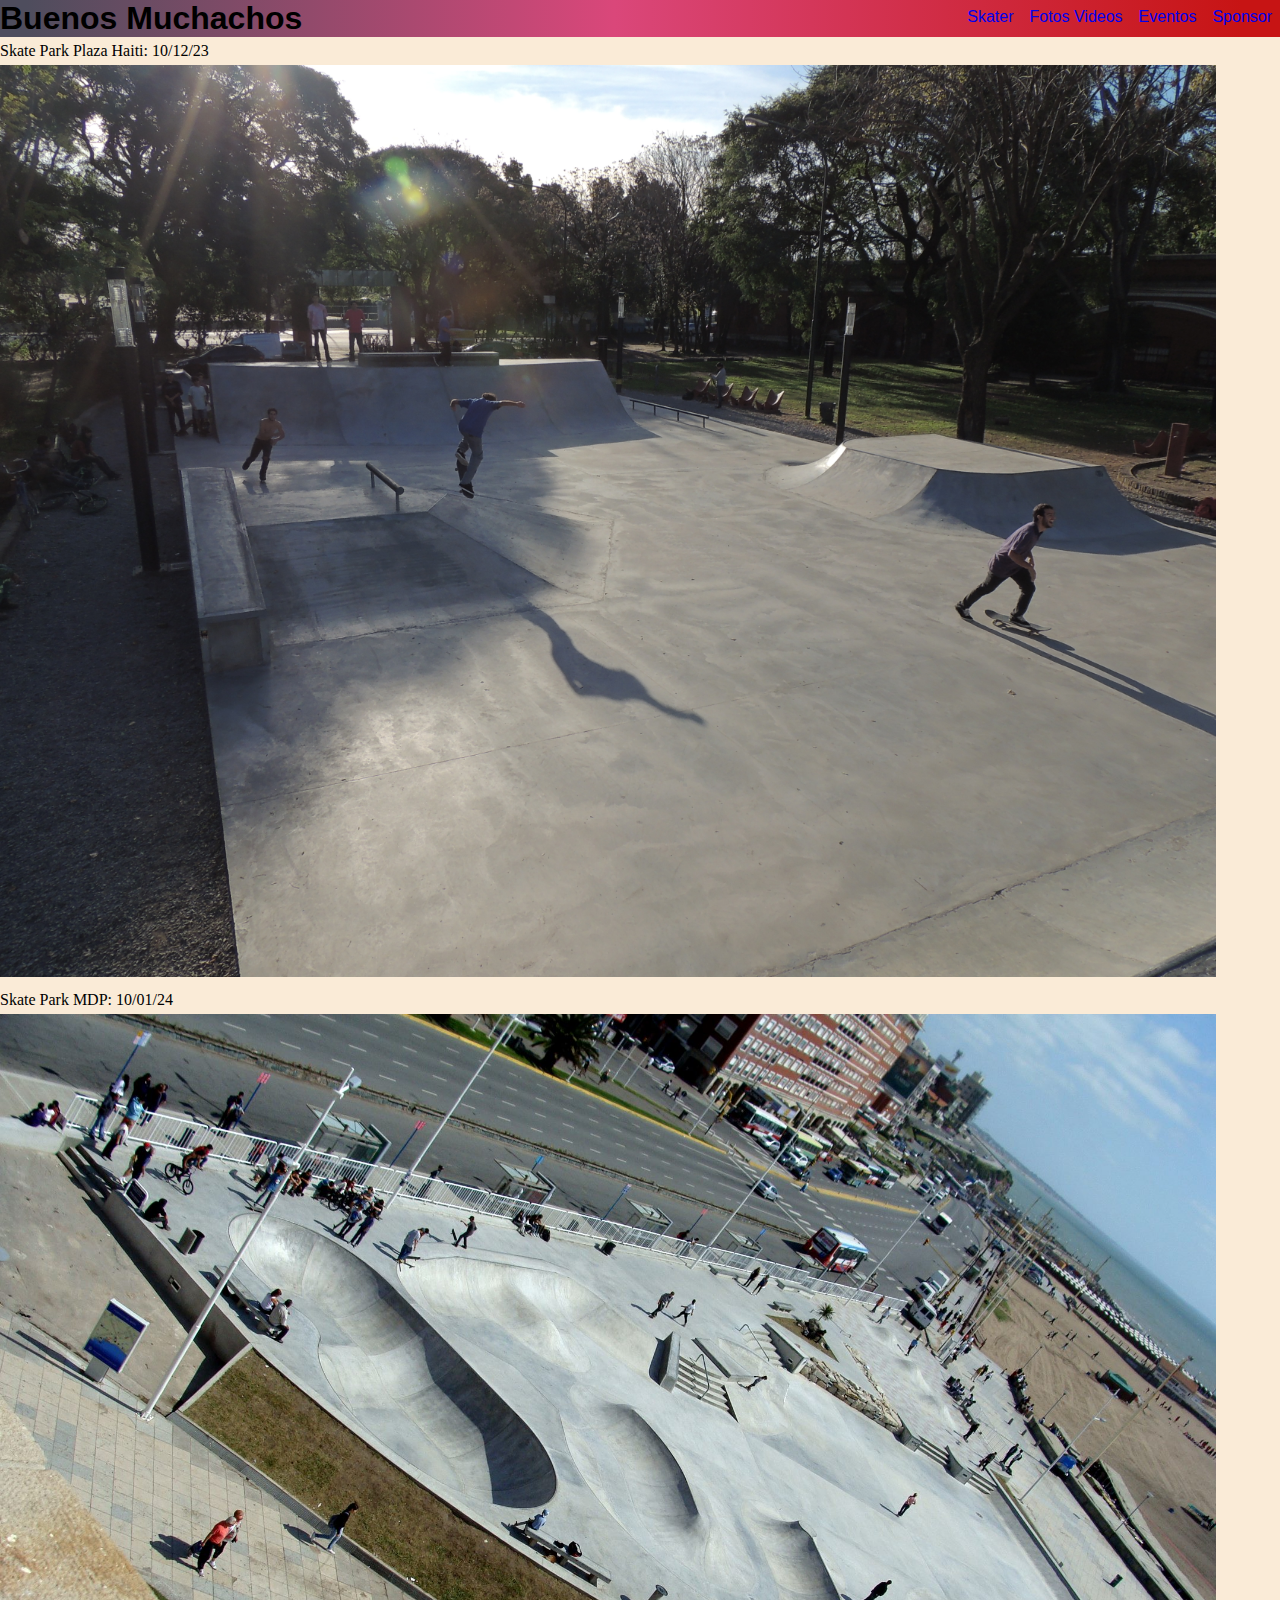
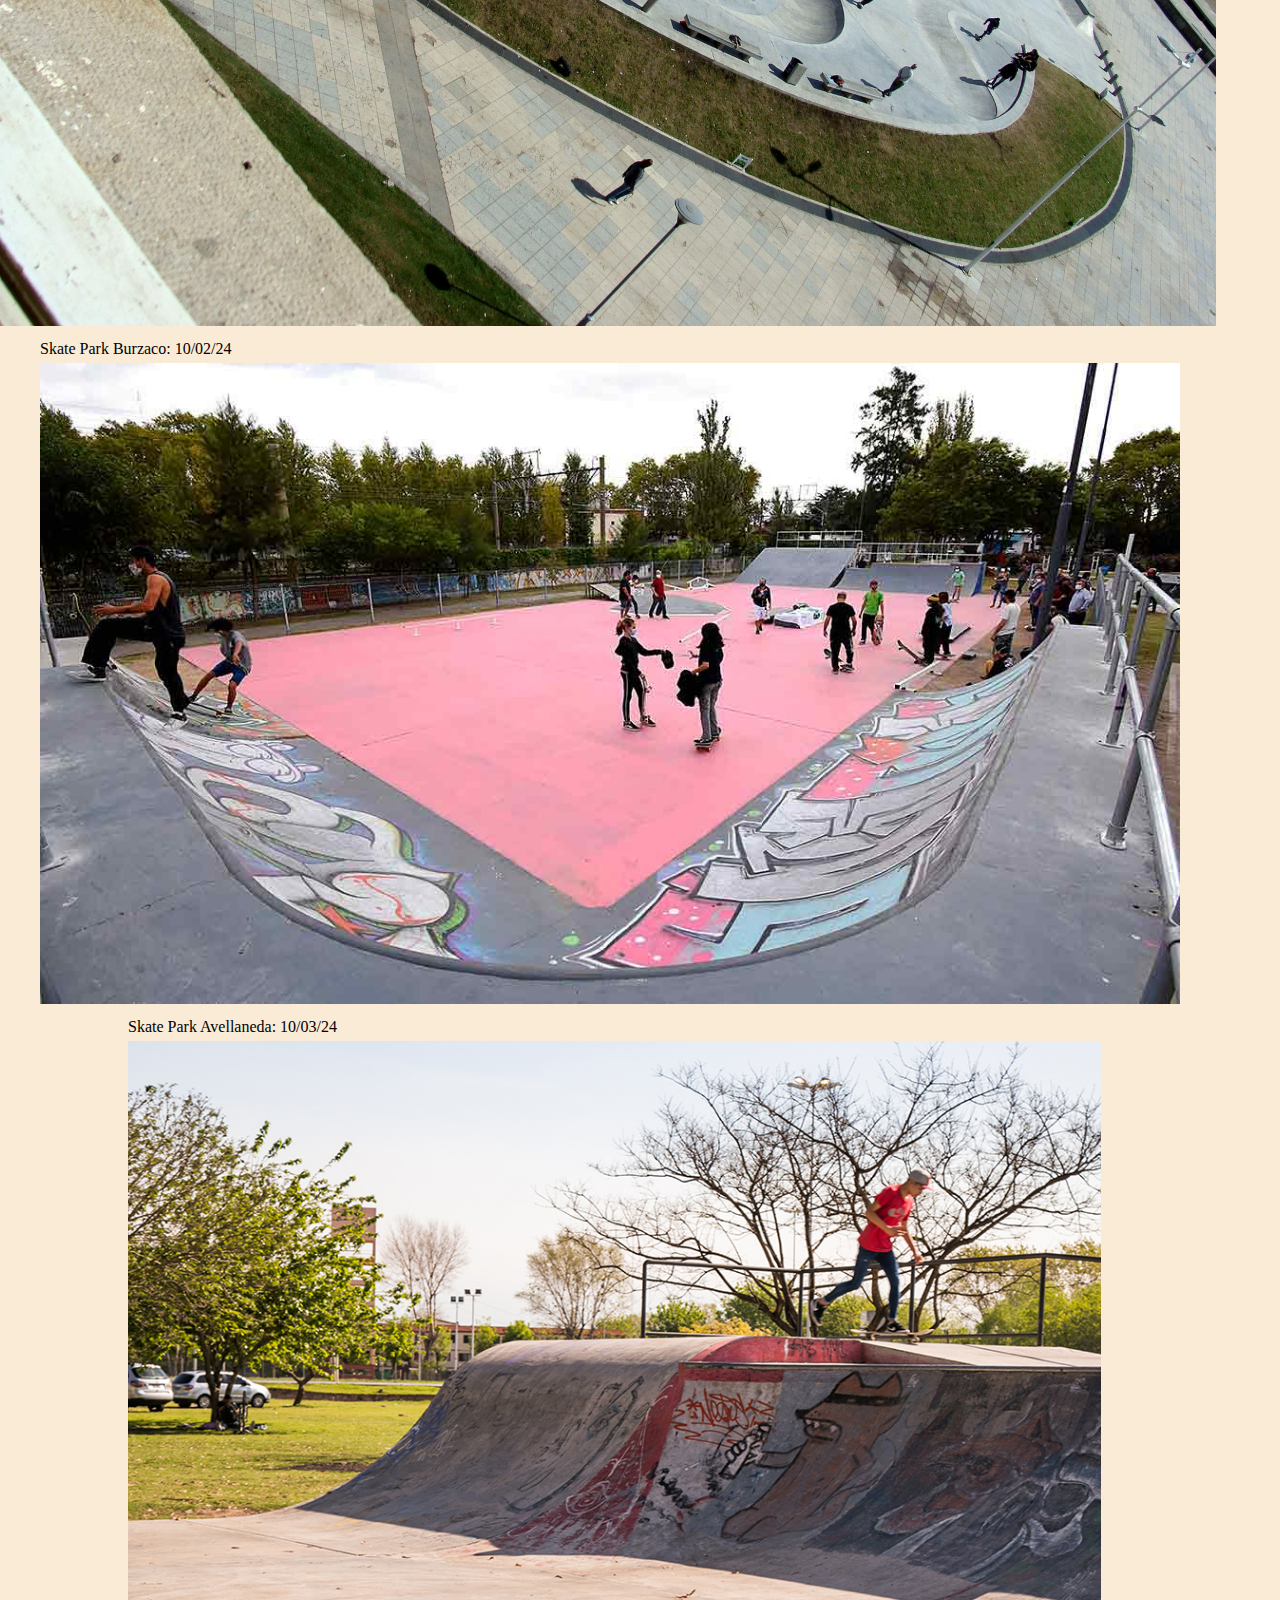
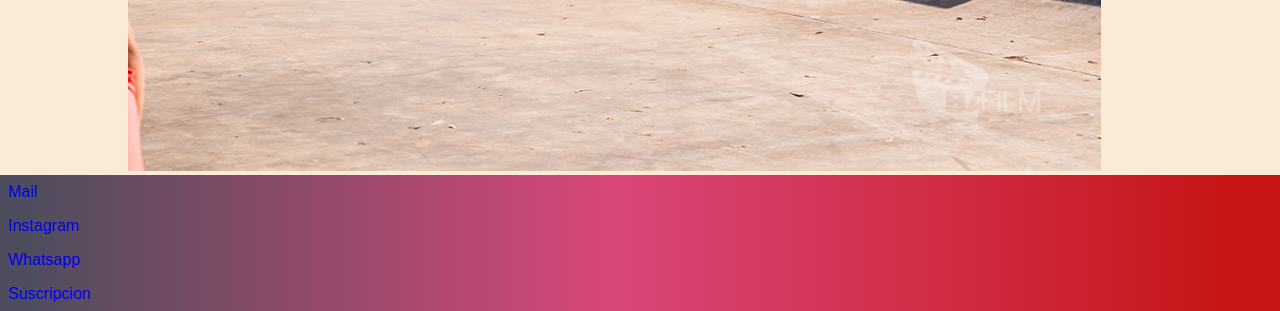
==== pages/eventos.html @ a023e9f8 "se colocan los linkeos ok nuevamente" ====
<!DOCTYPE html>
<html lang="es">
<head>
    <meta charset="UTF-8">
    <meta http-equiv="X-UA-Compatible" content="IE=edge">
    <meta name="viewport" content="width=device-width, initial-scale=1.0">
    <link rel="stylesheet" href="../css/style.css">
    <title>Buenos Muchachos</title>
</head>

<body>

    <header>

      <h1>Buenos Muchachos</h1>

      <nav>
        <ul>
            <li><a href="./skater.html">Skater</a></li>
            <li><a href="./fotosvideos.html">Fotos Videos</a></li>
            <li><a href="./eventos.html">Eventos</a></li>
            <li><a href="./sponsor.html">Sponsor</a></li>
        </ul>
      </nav>

    </header>

    <main>

        <section class="eventos">

            <div>
                <p>Skate Park Plaza Haiti: 10/12/23</p>
                 <img src="../imagenes/skate park haiti.jpg" class="evento-destacada" alt="skate park plaza haiti foto">
            </div>

            <div>
                <p>Skate Park MDP: 10/01/24</p>
            <img src="../imagenes/skate park mdp.jpg" alt="foto aerea skate park mar del plata">
            </div>
            
            <div>
                <p>Skate Park Burzaco: 10/02/24</p>
            <img src="../imagenes/skate park burzaco.jpg" alt="foto skate park burzaco">
            </div>
            
            <div>
                <p>Skate Park Avellaneda: 10/03/24</p>
            <img src="../imagenes/skate park avellaneda.jpg" alt="foto skate park avellaneda">
            </div>

        </section>

    </main>

    <!-- comienzo footer -->

    <footer>

        <div class="box-footer">
            
            <div class="contactos">
              <ul>
                <li><a href="http://www.gmail.com" target="_blank">Mail</a></li>
                <li><a href="http://www.instagram.com" target="_blank">Instagram</a></li>
                <li><a href="http://www.whatsapp.com" target="_blank">Whatsapp</a></li>
                <li><a href="./suscripcion.html">Suscripcion</a></li>
              </ul>
            </div>  
        
        </div>

    </footer>

</body>

</html>
---- css/style.css ----
*{
    margin: 0;
    padding: 0;
    box-sizing: border-box;  
  }
  
  ul,
  ol {
      list-style-type: none;
  }
  
  a{
      text-decoration: none;
  }

/* --- header --- */

header {
    background: rgb(78,77,93);
    background: linear-gradient(90deg, rgba(78,77,93,1) 2%, rgba(218,71,122,1) 48%, rgba(199,20,20,1) 97%);   
}

header h1{
    text-align: center;
    font-family: 'Lucida Sans', 'Lucida Sans Regular', 'Lucida Grande', 'Lucida Sans Unicode', Geneva, Verdana, sans-serif;
    
}

header ul li{
    padding: 8px;
    text-align: center;
    font-family: 'Lucida Sans', 'Lucida Sans Regular', 'Lucida Grande', 'Lucida Sans Unicode', Geneva, Verdana, sans-serif;
}

@media (min-width:1200px){
    header{
        display: flex;
        justify-content: space-between;
    }

    header ul{
        display: flex;
    }
}

/* --- galeria index --- */

.galeria {
 padding-top: 5px;   
 display: flex;
 flex-direction: column;
 align-items: center;
 gap: 10px;
 background-color: antiquewhite;
}

.galeria img{
    width: 95%;
    object-fit: contain;
}

@media (min-width:768px){
.galeria{
    display: grid;
    grid-template-columns: repeat(2,47.5%);
    grid-template-rows: repeat(4, 35vh);
    justify-content: center;
 }

 .img-destacada{
    grid-column: span 2;
    grid-row: span 2;
 }

 .galeria img{
    width: 100%;
    height: 100%;
    }
}

@media (min-width: 1200px){

 .galeria{
    display: grid;
    grid-template-columns: repeat(4, 22.5%);
    grid-template-rows: repeat(2,25vh);
 }
}

/* --- galeria skater --- */

.skater{
    padding-top: 5px;   
 display: flex;
 flex-direction: column;
 align-items: center;
 gap: 10px;
 background-color: antiquewhite;
}

.skater img{
    width: 95%;
    object-fit: contain;
    padding-top: 5px;
}

/* --- galeria fotosvideos --- */

.fotosvideos{
    padding-top: 5px;   
 display: flex;
 flex-direction: column;
 align-items: center;
 gap: 10px;
 background-color: antiquewhite;
}

.fotosvideos img{
    width: 95%;
    object-fit: contain;
    padding-top: 5px;
}

/* --- galeria eventos --- */

.eventos{
    padding-top: 5px;   
 display: flex;
 flex-direction: column;
 align-items: center;
 gap: 10px;
 background-color: antiquewhite;
}

.eventos img{
    width: 95%;
    object-fit: contain;
    padding-top: 5px;
}

/* --- galeria sponsor --- */

.sponsor{
    padding-top: 5px;   
 display: flex;
 flex-direction: column;
 align-items: center;
 gap: 10px;
 background-color: antiquewhite;
}

.sponsor img{
    width: 95%;
    object-fit: contain;
    padding-top: 5px;
}

/* --- footer --- */

.box-footer{
    background: rgb(78,77,93);
    background: linear-gradient(90deg, rgba(78,77,93,1) 2%, rgba(218,71,122,1) 48%, rgba(199,20,20,1) 97%);  
    text-align: center;

}

.contactos ul li{
    padding: 8px;
    text-align: center;
    font-family: 'Lucida Sans', 'Lucida Sans Regular', 'Lucida Grande', 'Lucida Sans Unicode', Geneva, Verdana, sans-serif;
    
}

@media (min-width: 1200px){
    
    .contactos ul li{
        display: flex;
        
        justify-content: space-between;
    }
}
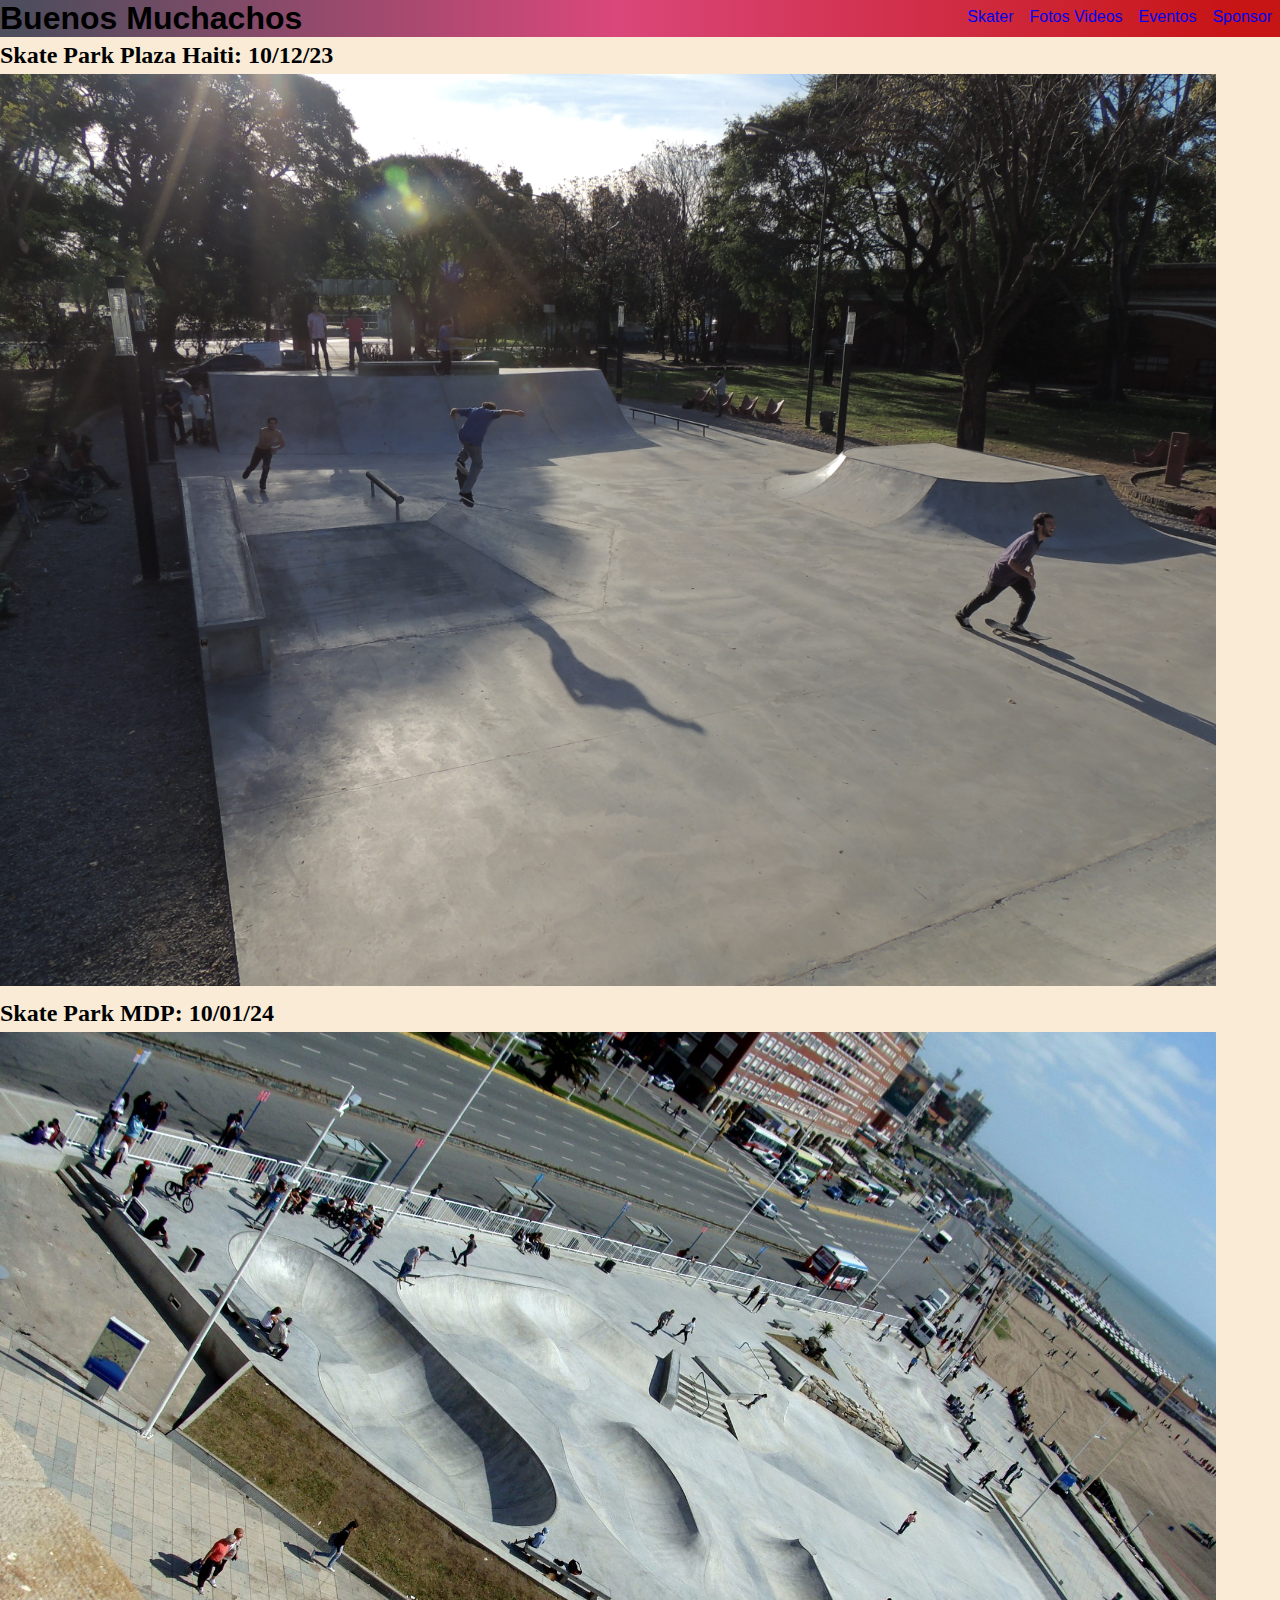
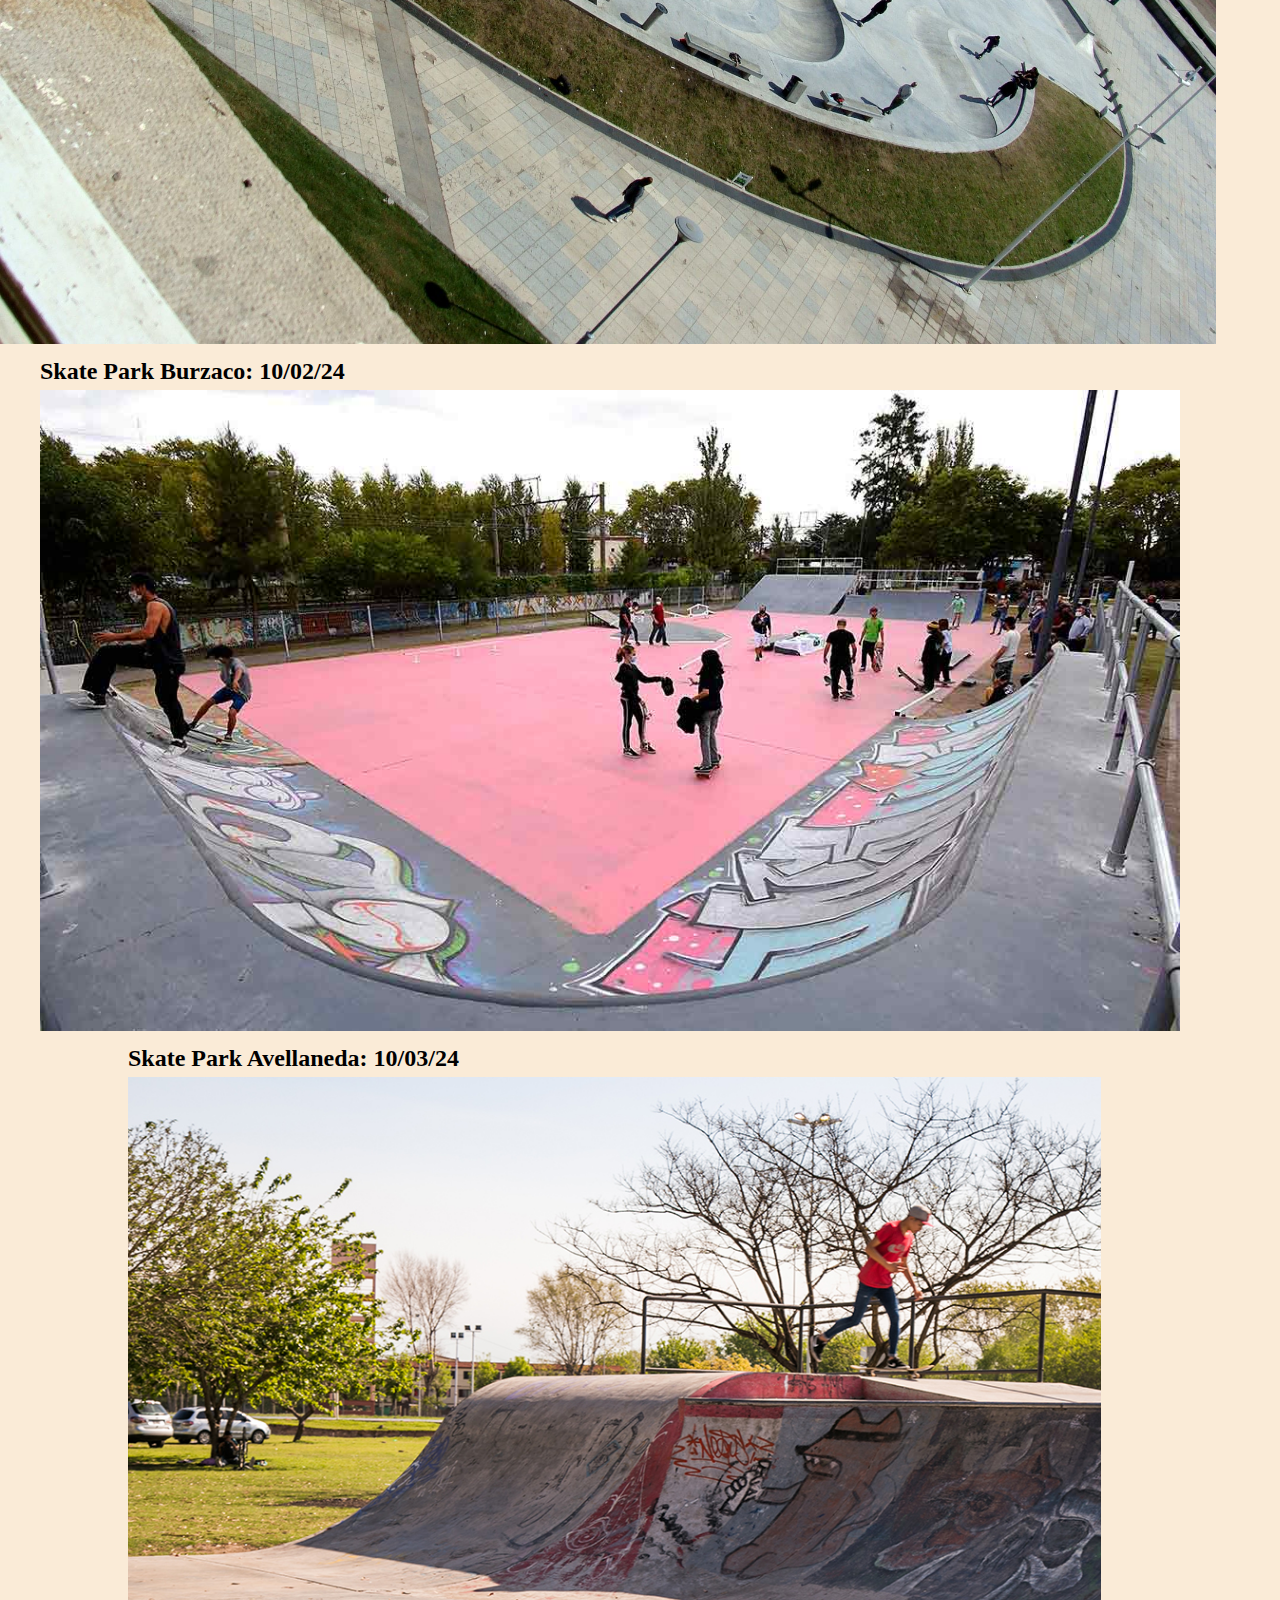
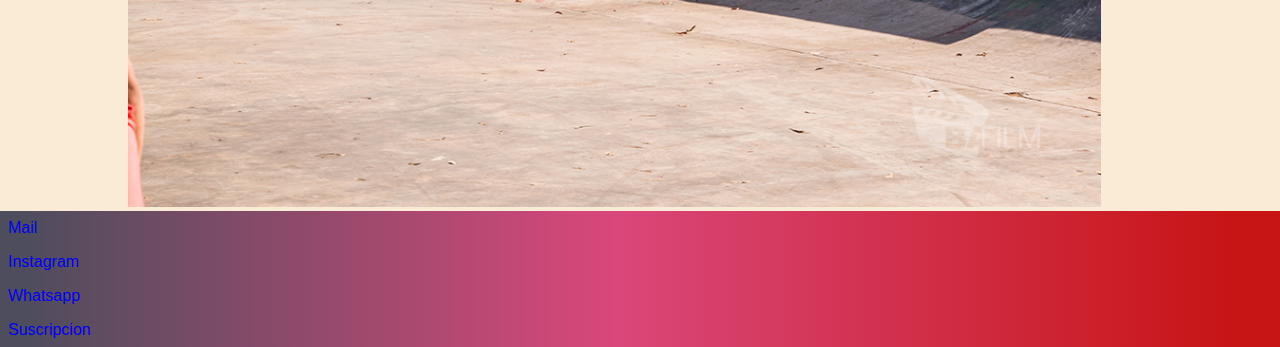
==== commit 5e00251f: "cambio p x h2 para los eventos y skater" ====
--- a/pages/eventos.html
+++ b/pages/eventos.html
@@ -30,22 +30,22 @@
         <section class="eventos">
 
             <div>
-                <p>Skate Park Plaza Haiti: 10/12/23</p>
+                <h2>Skate Park Plaza Haiti: 10/12/23</h2>
                  <img src="../imagenes/skate park haiti.jpg" class="evento-destacada" alt="skate park plaza haiti foto">
             </div>
 
             <div>
-                <p>Skate Park MDP: 10/01/24</p>
+                <h2>Skate Park MDP: 10/01/24</h2>
             <img src="../imagenes/skate park mdp.jpg" alt="foto aerea skate park mar del plata">
             </div>
             
             <div>
-                <p>Skate Park Burzaco: 10/02/24</p>
+                <h2>Skate Park Burzaco: 10/02/24</h2>
             <img src="../imagenes/skate park burzaco.jpg" alt="foto skate park burzaco">
             </div>
             
             <div>
-                <p>Skate Park Avellaneda: 10/03/24</p>
+                <h2>Skate Park Avellaneda: 10/03/24</h2>
             <img src="../imagenes/skate park avellaneda.jpg" alt="foto skate park avellaneda">
             </div>
 
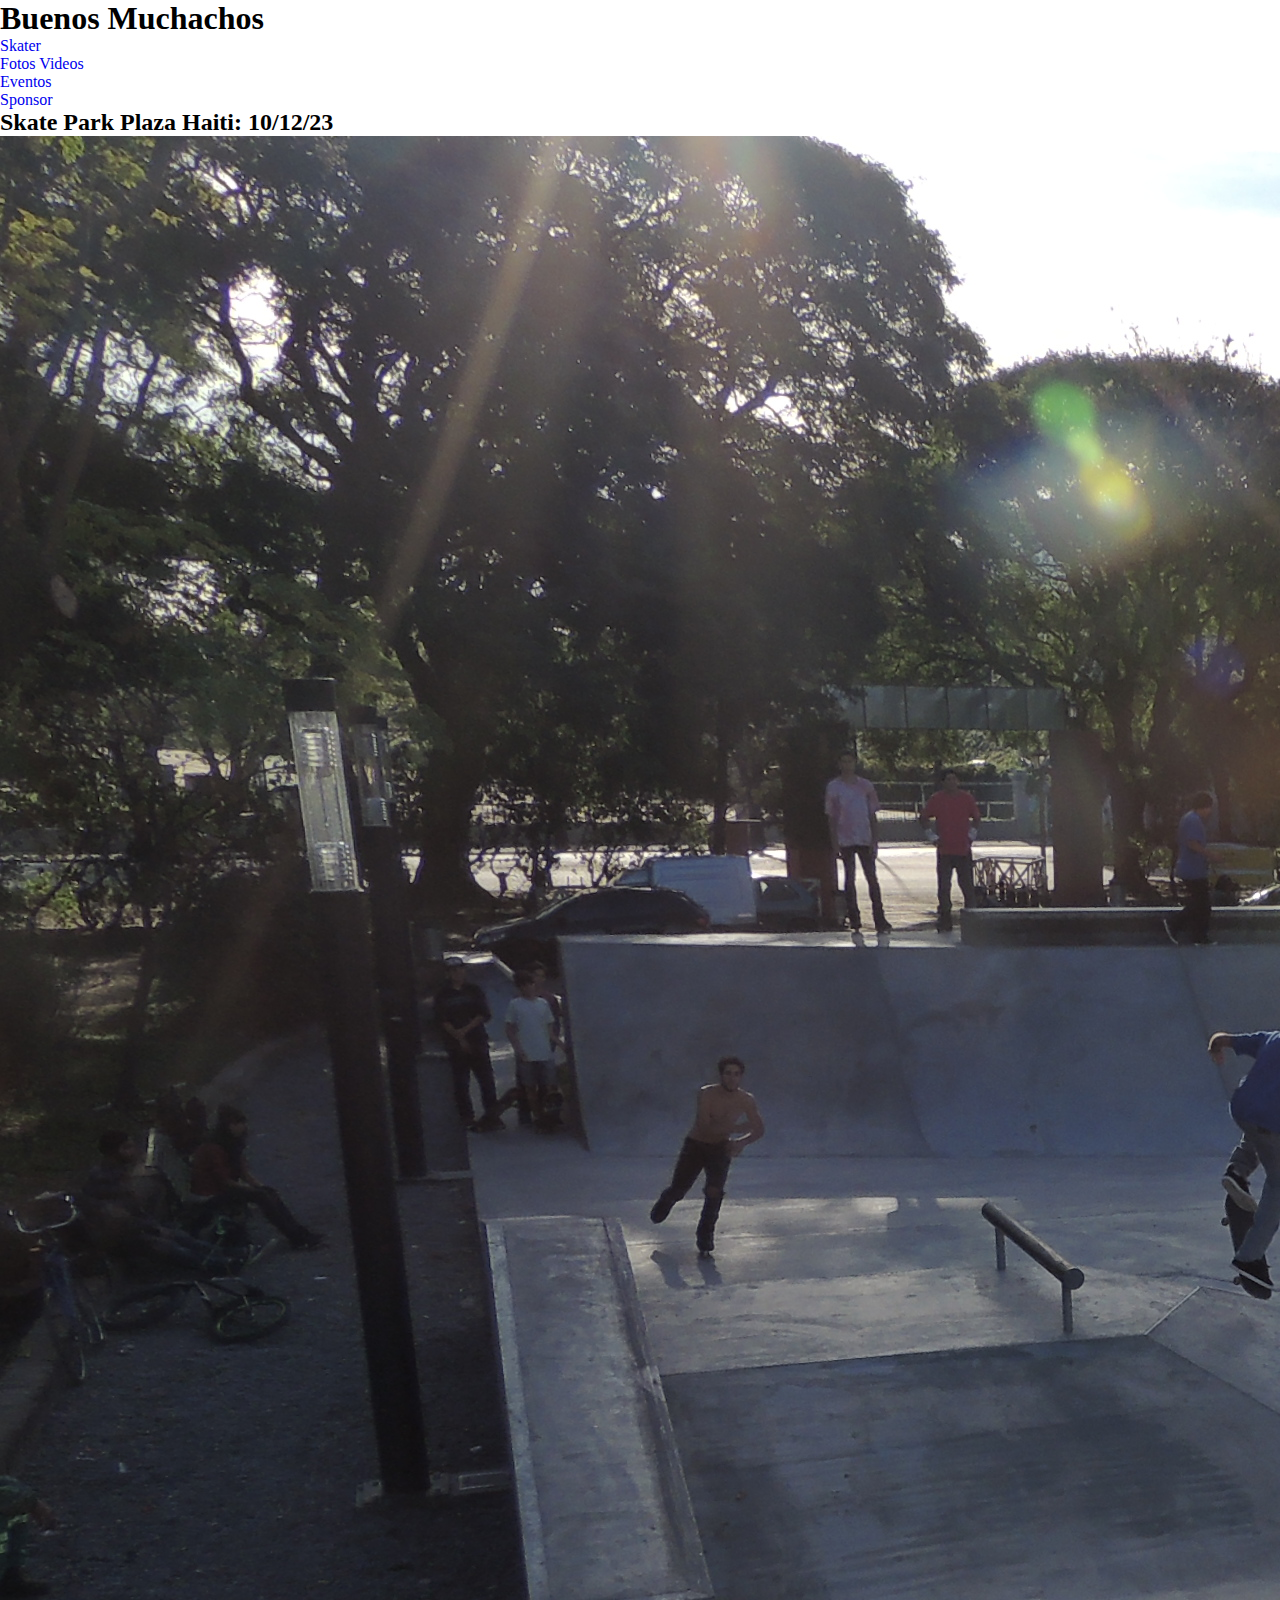
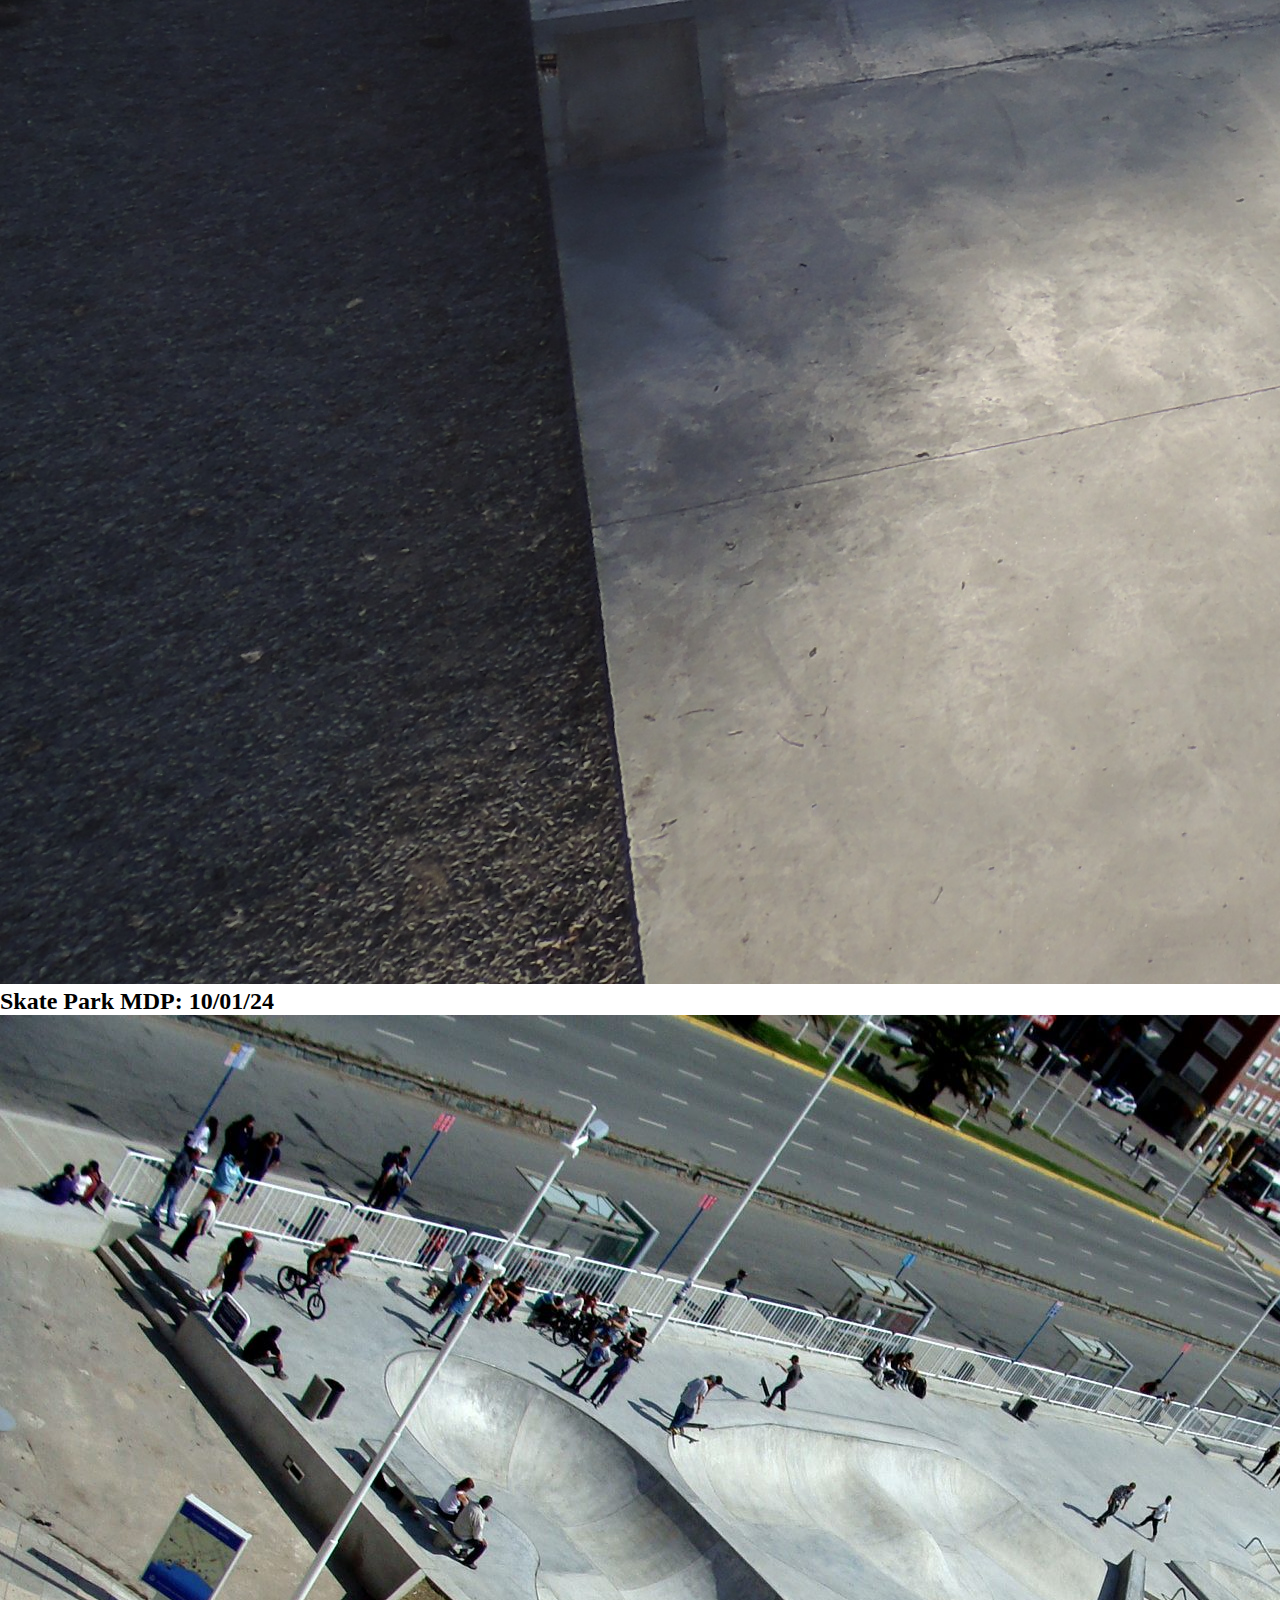
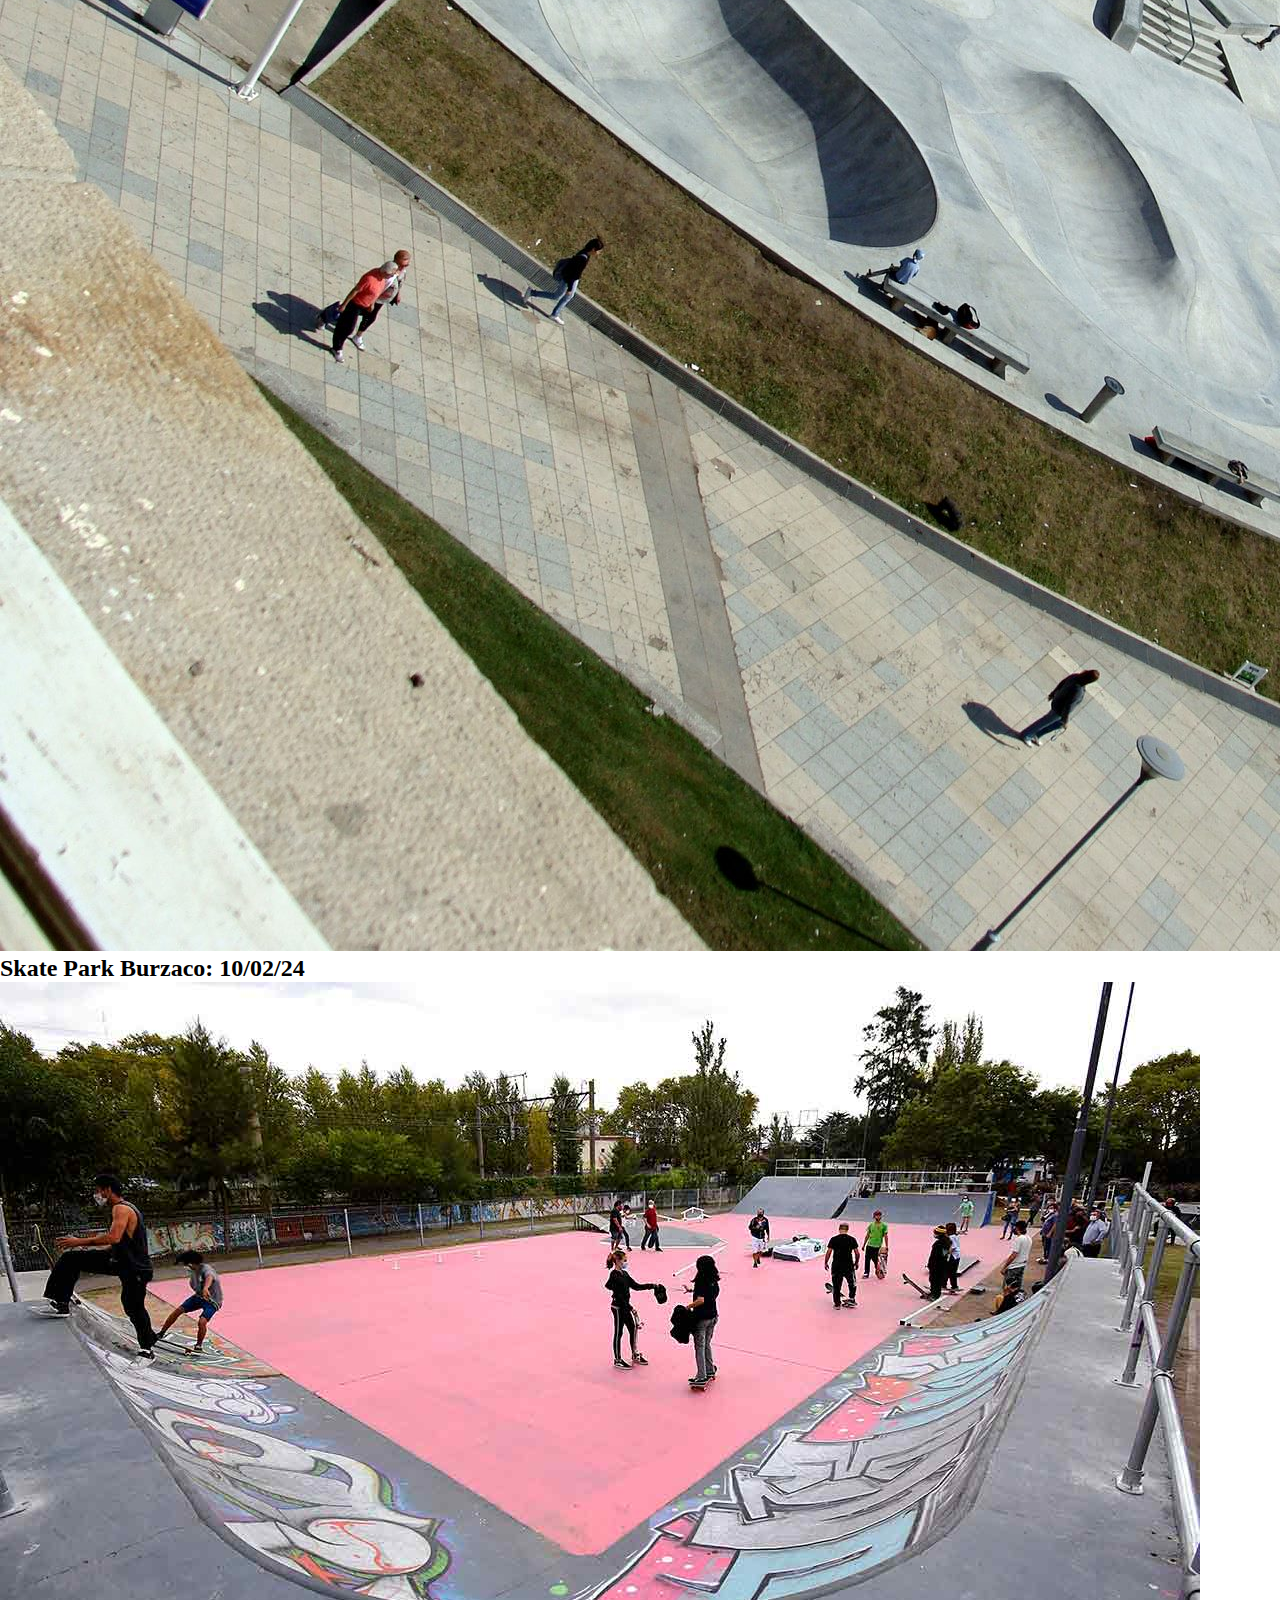
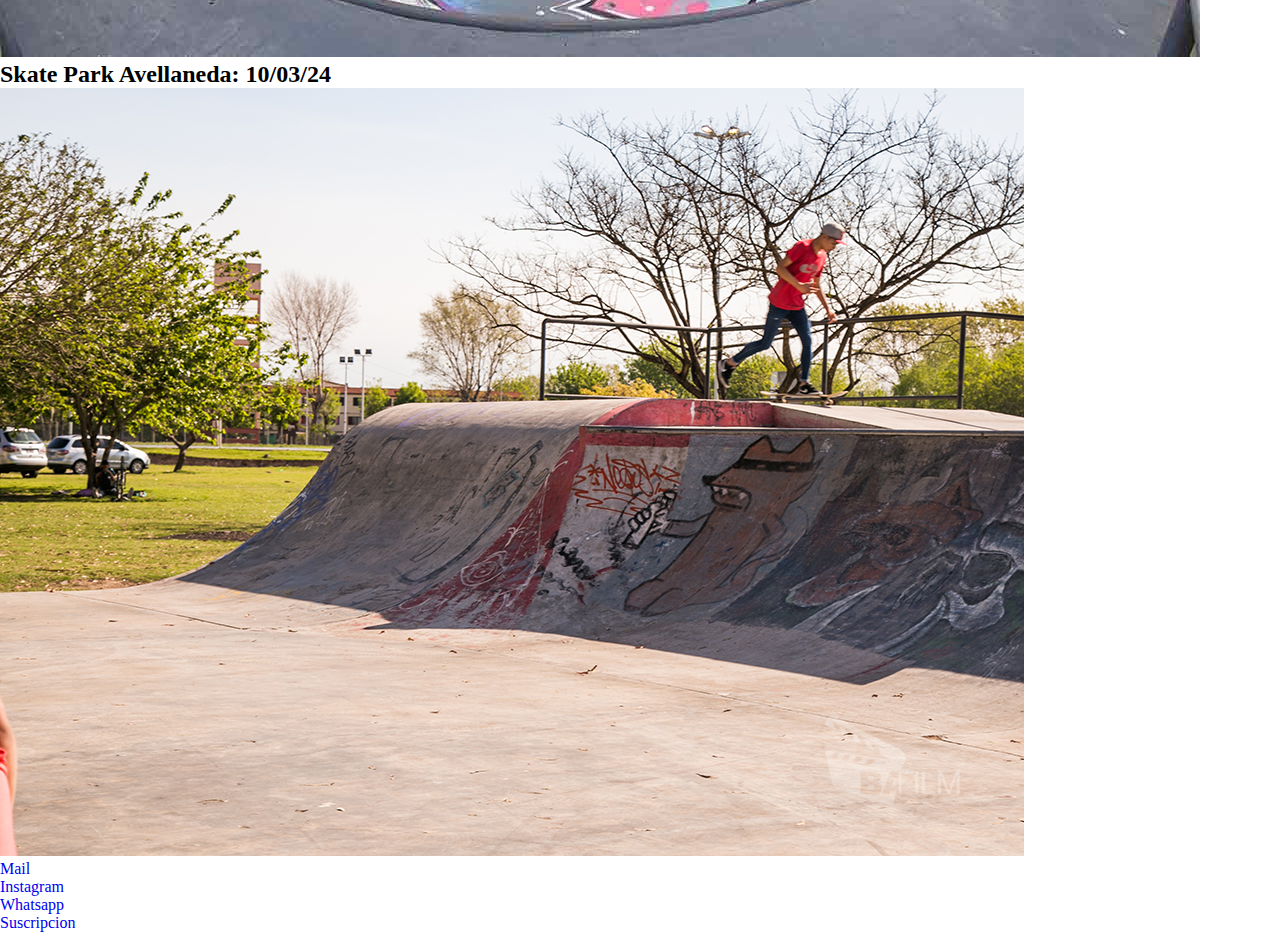
==== commit 9a8f828c: "agrego class a hmtl eventos" ====
--- a/pages/eventos.html
+++ b/pages/eventos.html
@@ -30,22 +30,22 @@
         <section class="eventos">
 
             <div>
-                <h2>Skate Park Plaza Haiti: 10/12/23</h2>
+                <h2 class="eventos__titulo">Skate Park Plaza Haiti: 10/12/23</h2>
                  <img src="../imagenes/skate park haiti.jpg" class="evento-destacada" alt="skate park plaza haiti foto">
             </div>
 
             <div>
-                <h2>Skate Park MDP: 10/01/24</h2>
+                <h2 class="eventos__titulo">Skate Park MDP: 10/01/24</h2>
             <img src="../imagenes/skate park mdp.jpg" alt="foto aerea skate park mar del plata">
             </div>
             
             <div>
-                <h2>Skate Park Burzaco: 10/02/24</h2>
+                <h2 class="eventos__titulo">Skate Park Burzaco: 10/02/24</h2>
             <img src="../imagenes/skate park burzaco.jpg" alt="foto skate park burzaco">
             </div>
             
             <div>
-                <h2>Skate Park Avellaneda: 10/03/24</h2>
+                <h2 class="eventos__titulo">Skate Park Avellaneda: 10/03/24</h2>
             <img src="../imagenes/skate park avellaneda.jpg" alt="foto skate park avellaneda">
             </div>
 
--- a/css/style.css
+++ b/css/style.css
@@ -1,181 +1,16 @@
-*{
-    margin: 0;
-    padding: 0;
-    box-sizing: border-box;  
-  }
-  
-  ul,
-  ol {
-      list-style-type: none;
-  }
-  
-  a{
-      text-decoration: none;
-  }
-
-/* --- header --- */
-
-header {
-    background: rgb(78,77,93);
-    background: linear-gradient(90deg, rgba(78,77,93,1) 2%, rgba(218,71,122,1) 48%, rgba(199,20,20,1) 97%);   
+* {
+  margin: 0;
+  padding: 0;
+  box-sizing: border-box;
 }
 
-header h1{
-    text-align: center;
-    font-family: 'Lucida Sans', 'Lucida Sans Regular', 'Lucida Grande', 'Lucida Sans Unicode', Geneva, Verdana, sans-serif;
-    
+ul,
+ol {
+  list-style-type: none;
 }
 
-header ul li{
-    padding: 8px;
-    text-align: center;
-    font-family: 'Lucida Sans', 'Lucida Sans Regular', 'Lucida Grande', 'Lucida Sans Unicode', Geneva, Verdana, sans-serif;
+a {
+  text-decoration: none;
 }
 
-@media (min-width:1200px){
-    header{
-        display: flex;
-        justify-content: space-between;
-    }
-
-    header ul{
-        display: flex;
-    }
-}
-
-/* --- galeria index --- */
-
-.galeria {
- padding-top: 5px;   
- display: flex;
- flex-direction: column;
- align-items: center;
- gap: 10px;
- background-color: antiquewhite;
-}
-
-.galeria img{
-    width: 95%;
-    object-fit: contain;
-}
-
-@media (min-width:768px){
-.galeria{
-    display: grid;
-    grid-template-columns: repeat(2,47.5%);
-    grid-template-rows: repeat(4, 35vh);
-    justify-content: center;
- }
-
- .img-destacada{
-    grid-column: span 2;
-    grid-row: span 2;
- }
-
- .galeria img{
-    width: 100%;
-    height: 100%;
-    }
-}
-
-@media (min-width: 1200px){
-
- .galeria{
-    display: grid;
-    grid-template-columns: repeat(4, 22.5%);
-    grid-template-rows: repeat(2,25vh);
- }
-}
-
-/* --- galeria skater --- */
-
-.skater{
-    padding-top: 5px;   
- display: flex;
- flex-direction: column;
- align-items: center;
- gap: 10px;
- background-color: antiquewhite;
-}
-
-.skater img{
-    width: 95%;
-    object-fit: contain;
-    padding-top: 5px;
-}
-
-/* --- galeria fotosvideos --- */
-
-.fotosvideos{
-    padding-top: 5px;   
- display: flex;
- flex-direction: column;
- align-items: center;
- gap: 10px;
- background-color: antiquewhite;
-}
-
-.fotosvideos img{
-    width: 95%;
-    object-fit: contain;
-    padding-top: 5px;
-}
-
-/* --- galeria eventos --- */
-
-.eventos{
-    padding-top: 5px;   
- display: flex;
- flex-direction: column;
- align-items: center;
- gap: 10px;
- background-color: antiquewhite;
-}
-
-.eventos img{
-    width: 95%;
-    object-fit: contain;
-    padding-top: 5px;
-}
-
-/* --- galeria sponsor --- */
-
-.sponsor{
-    padding-top: 5px;   
- display: flex;
- flex-direction: column;
- align-items: center;
- gap: 10px;
- background-color: antiquewhite;
-}
-
-.sponsor img{
-    width: 95%;
-    object-fit: contain;
-    padding-top: 5px;
-}
-
-/* --- footer --- */
-
-.box-footer{
-    background: rgb(78,77,93);
-    background: linear-gradient(90deg, rgba(78,77,93,1) 2%, rgba(218,71,122,1) 48%, rgba(199,20,20,1) 97%);  
-    text-align: center;
-
-}
-
-.contactos ul li{
-    padding: 8px;
-    text-align: center;
-    font-family: 'Lucida Sans', 'Lucida Sans Regular', 'Lucida Grande', 'Lucida Sans Unicode', Geneva, Verdana, sans-serif;
-    
-}
-
-@media (min-width: 1200px){
-    
-    .contactos ul li{
-        display: flex;
-        
-        justify-content: space-between;
-    }
-}+/*# sourceMappingURL=style.css.map */
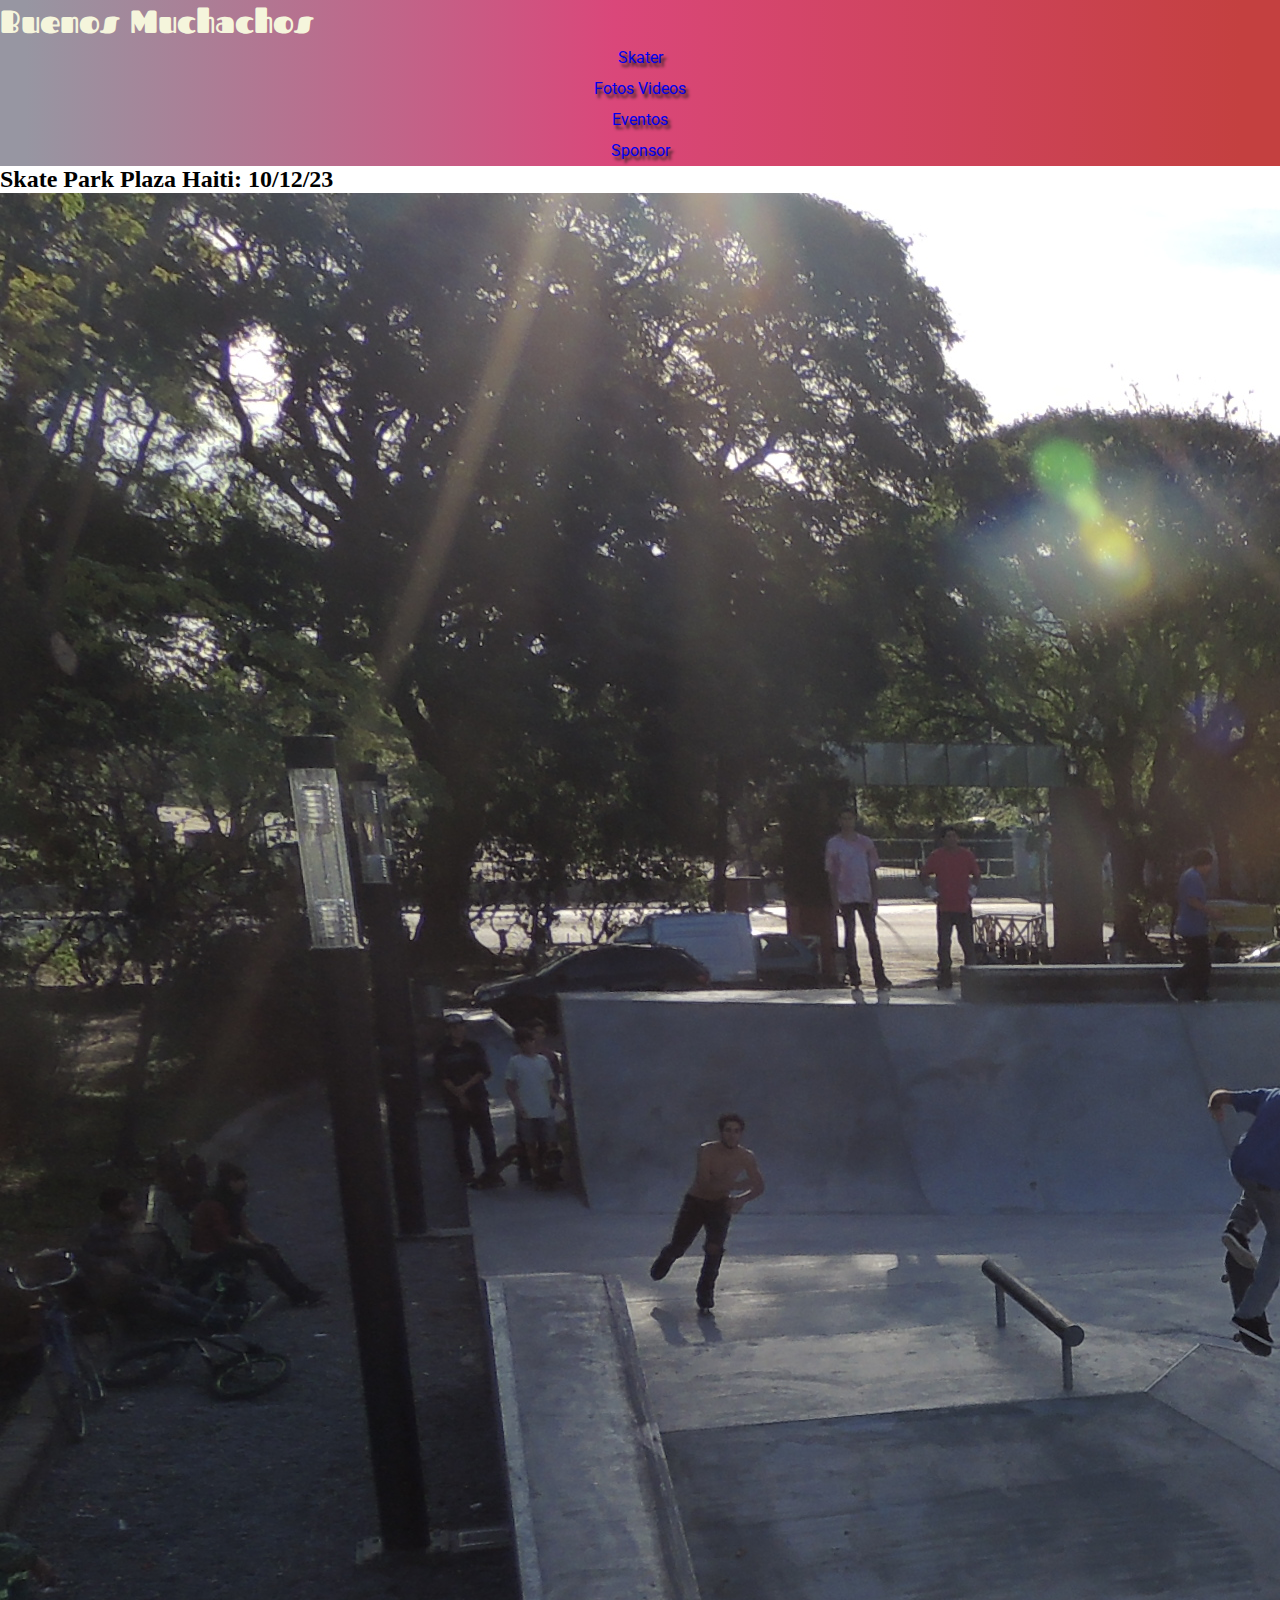
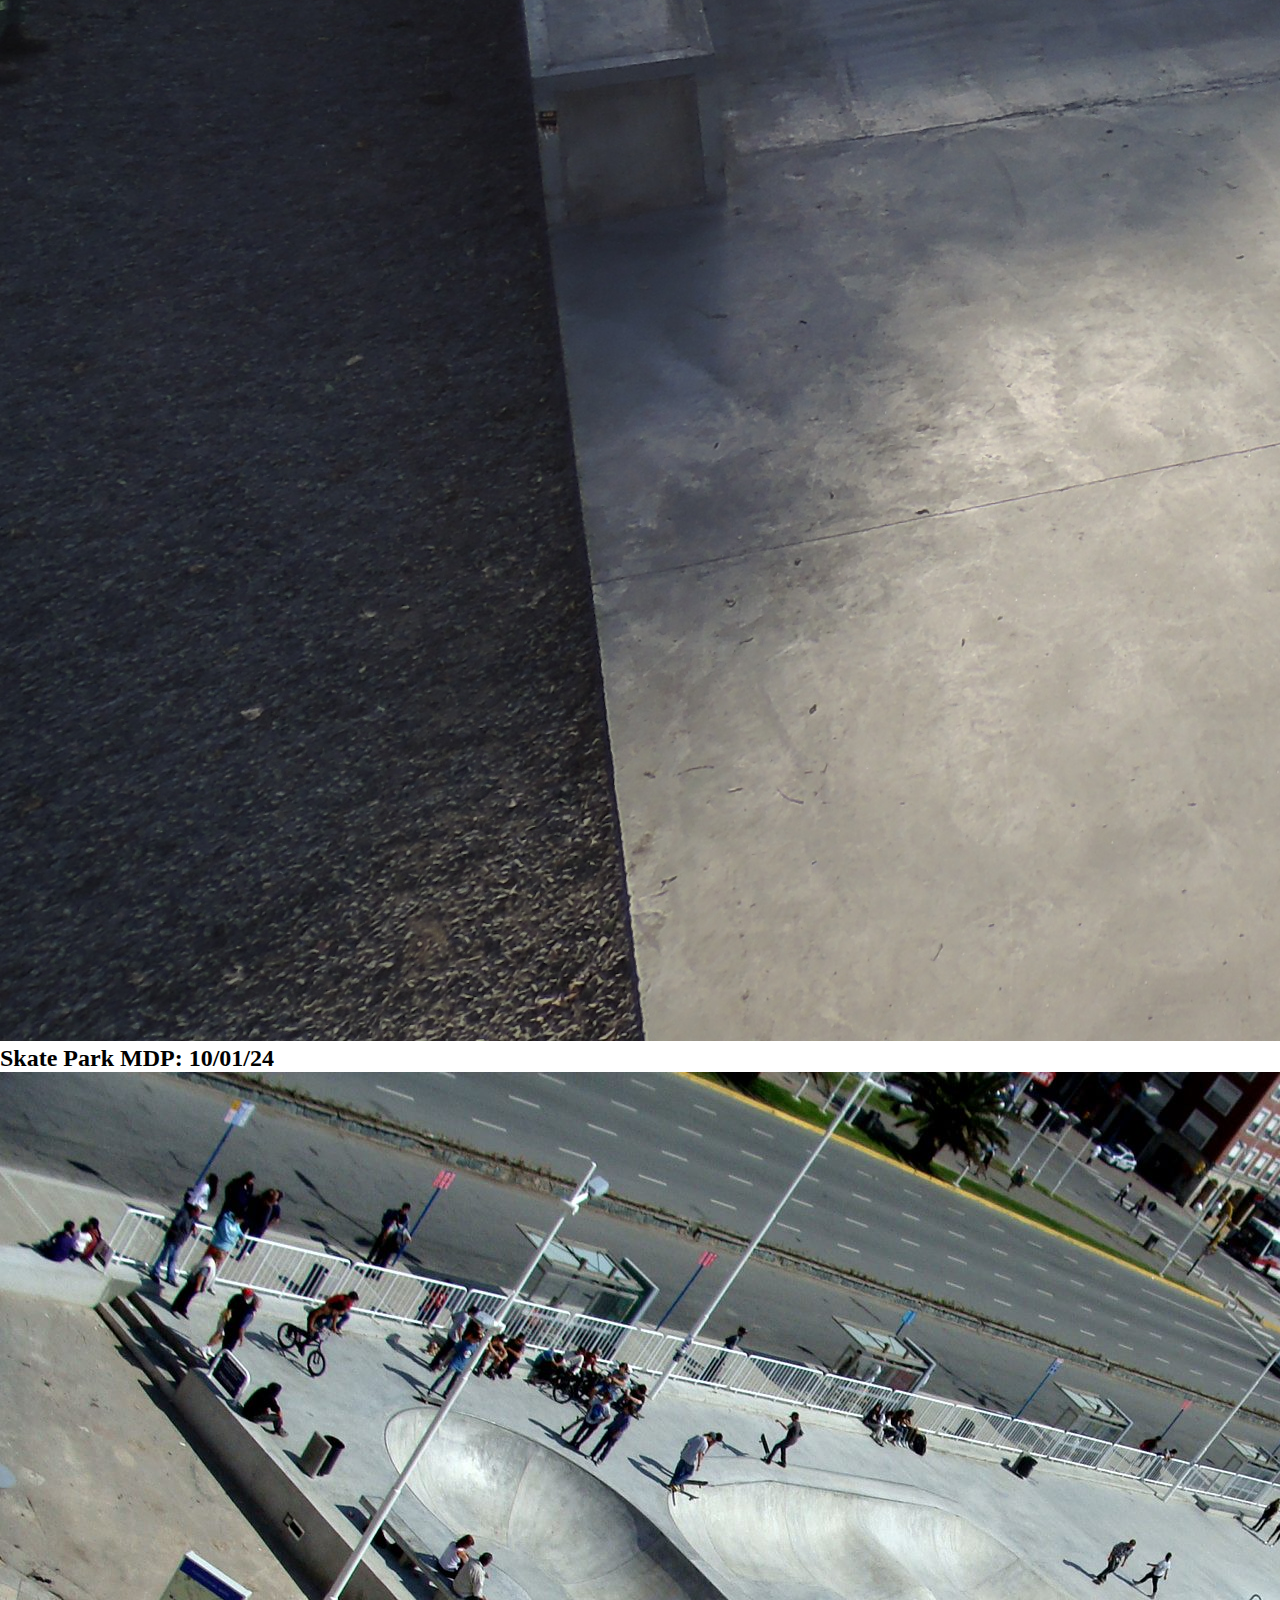
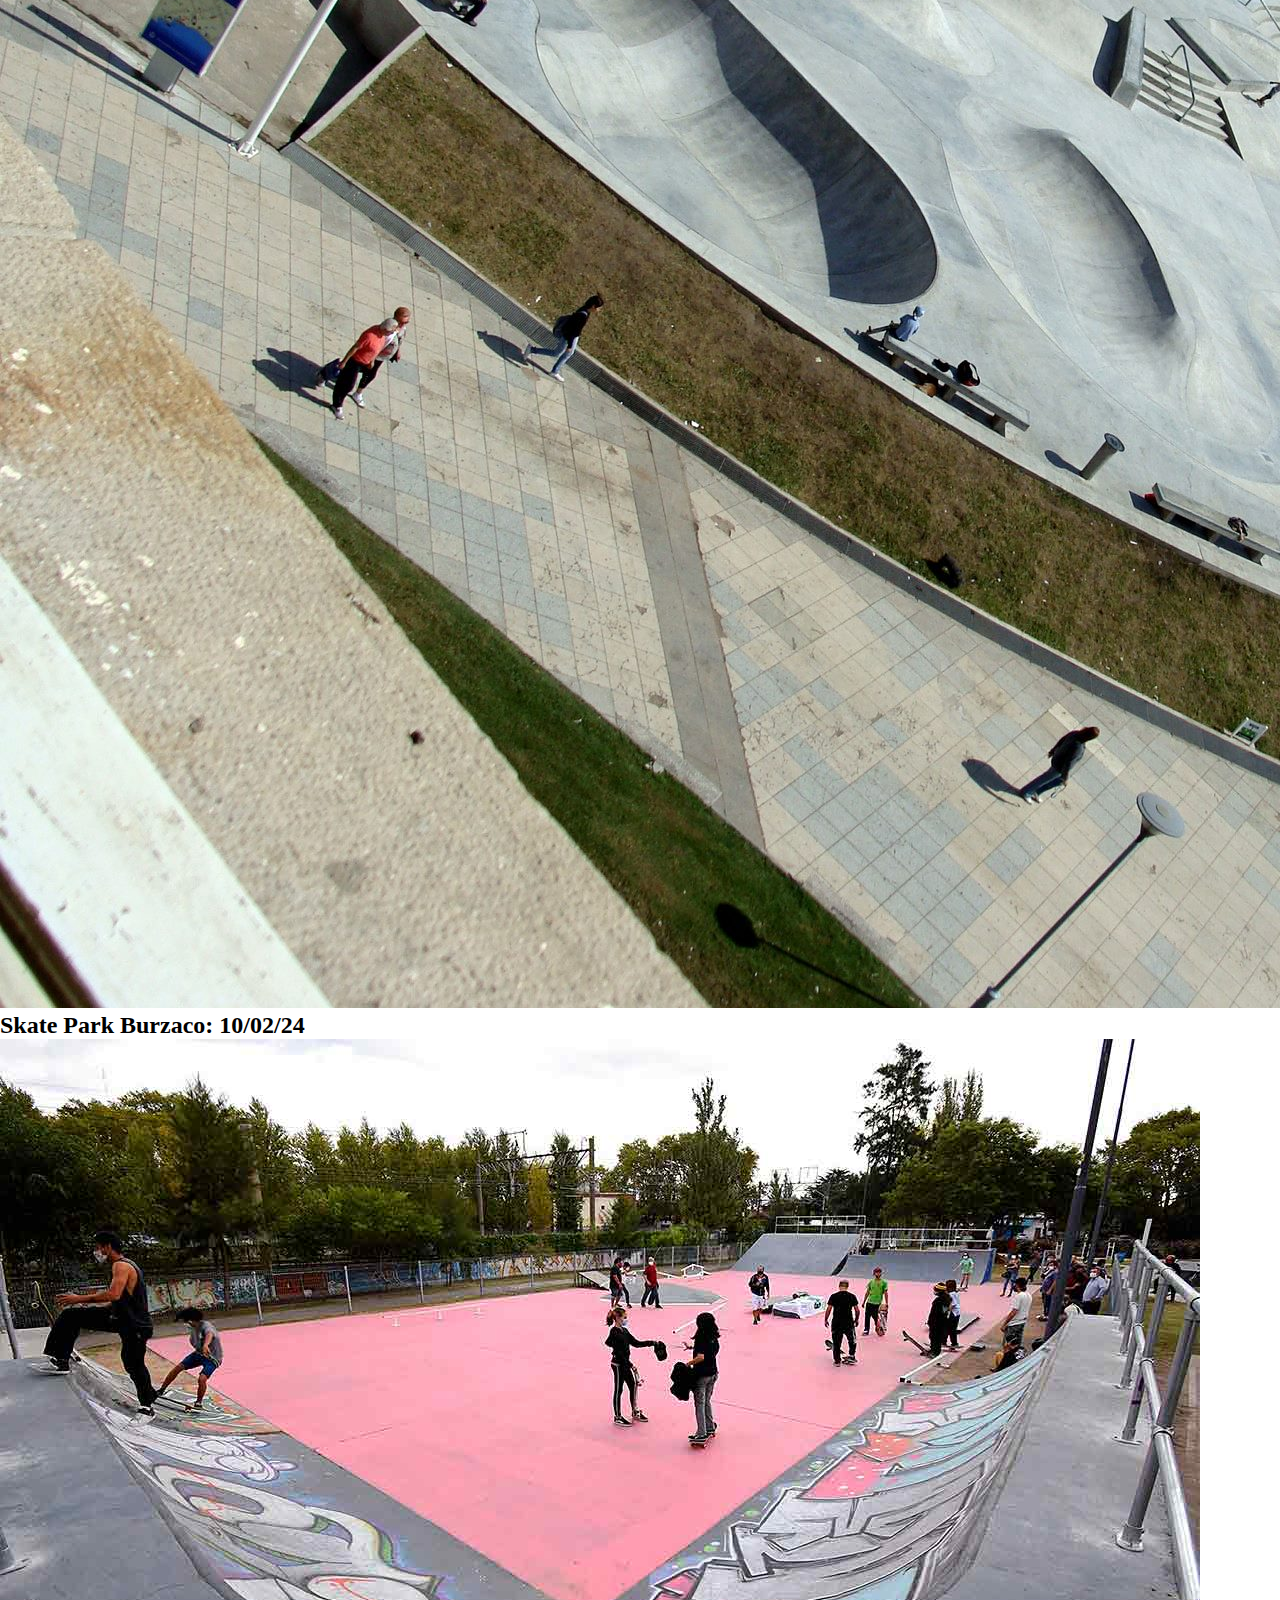
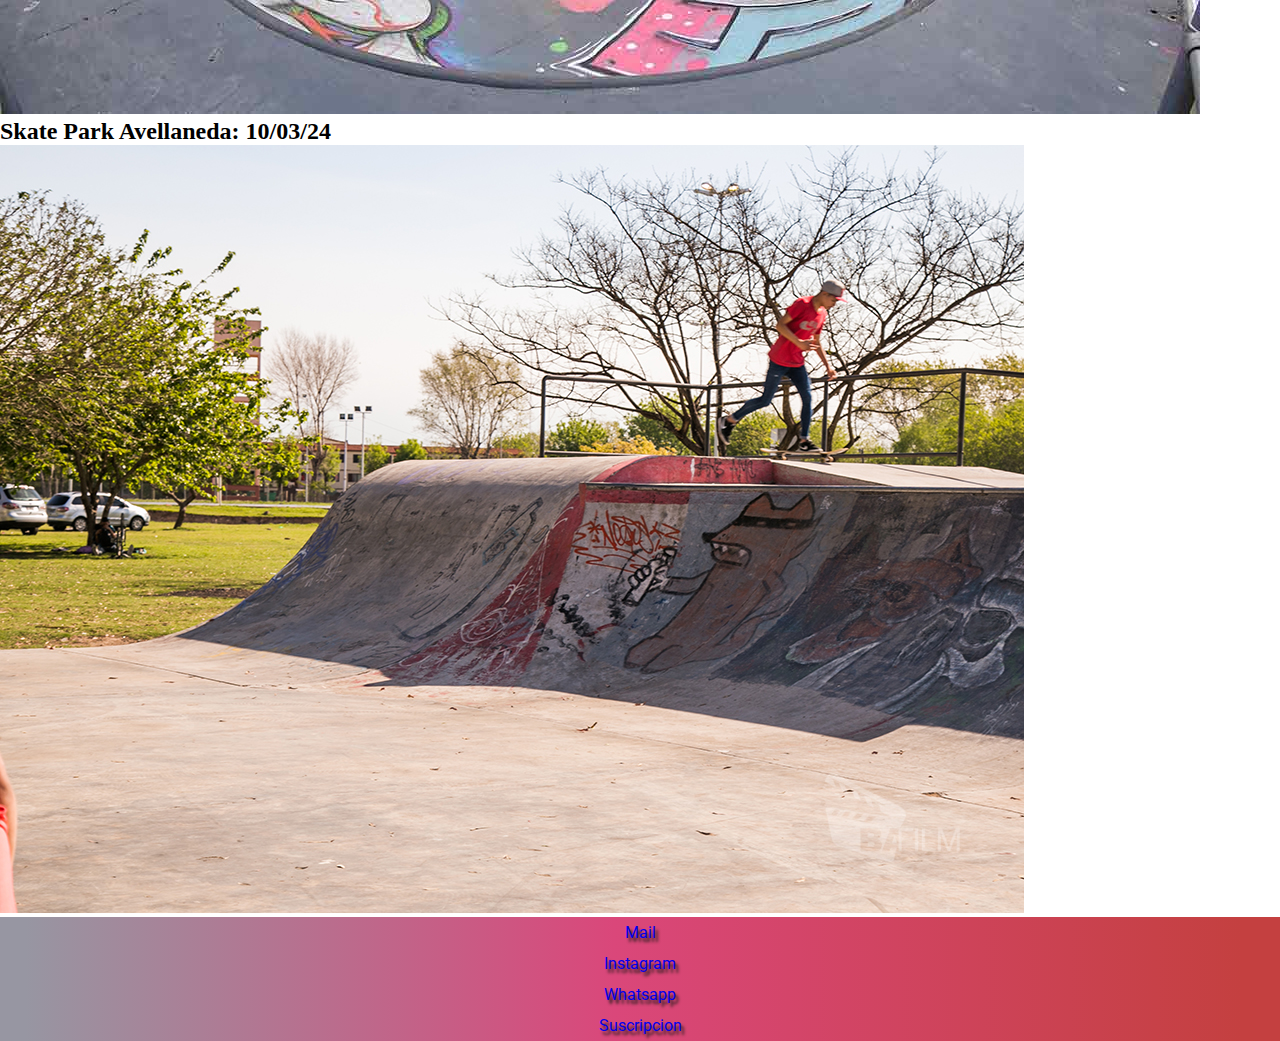
==== commit e444dbfb: "funcionan correctamente todos los linkeos de html del sitio" ====
--- a/pages/eventos.html
+++ b/pages/eventos.html
@@ -5,25 +5,26 @@
     <meta http-equiv="X-UA-Compatible" content="IE=edge">
     <meta name="viewport" content="width=device-width, initial-scale=1.0">
     <link rel="stylesheet" href="../css/style.css">
+    <link rel="preconnect" href="https://fonts.googleapis.com"><link rel="preconnect" href="https://fonts.gstatic.com" crossorigin><link href="https://fonts.googleapis.com/css2?family=Amatic+SC:wght@700&family=East+Sea+Dokdo&family=Fascinate&family=Inspiration&family=Roboto:wght@100;300;400;700&family=Rock+Salt&display=swap" rel="stylesheet">
     <title>Buenos Muchachos</title>
 </head>
 
 <body>
 
-    <header>
+    <header class="header">
 
-      <h1>Buenos Muchachos</h1>
-
-      <nav>
-        <ul>
-            <li><a href="./skater.html">Skater</a></li>
-            <li><a href="./fotosvideos.html">Fotos Videos</a></li>
-            <li><a href="./eventos.html">Eventos</a></li>
-            <li><a href="./sponsor.html">Sponsor</a></li>
-        </ul>
-      </nav>
-
-    </header>
+        <h1 class="header__titulo">Buenos Muchachos</h1>
+  
+        <nav class="header__navbar">
+          <ul>
+              <li class="header__item"><a href="./skater.html">Skater</a></li>
+              <li class="header__item"><a href="./fotosvideos.html">Fotos Videos</a></li>
+              <li class="header__item"><a href="./eventos.html">Eventos</a></li>
+              <li class="header__item"><a href="./sponsor.html">Sponsor</a></li>
+          </ul>
+        </nav>
+  
+      </header>
 
     <main>
 
@@ -31,7 +32,7 @@
 
             <div>
                 <h2 class="eventos__titulo">Skate Park Plaza Haiti: 10/12/23</h2>
-                 <img src="../imagenes/skate park haiti.jpg" class="evento-destacada" alt="skate park plaza haiti foto">
+                 <img src="../imagenes/skate park haiti.jpg" class="evento-destacado" alt="skate park plaza haiti foto">
             </div>
 
             <div>
@@ -57,19 +58,19 @@
 
     <footer>
 
-        <div class="box-footer">
+        <div class="footer">
             
-            <div class="contactos">
+            <div class="footer__contactos">
               <ul>
-                <li><a href="http://www.gmail.com" target="_blank">Mail</a></li>
-                <li><a href="http://www.instagram.com" target="_blank">Instagram</a></li>
-                <li><a href="http://www.whatsapp.com" target="_blank">Whatsapp</a></li>
-                <li><a href="./suscripcion.html">Suscripcion</a></li>
+                <li class="footer__item"><a href="http://www.gmail.com" target="_blank">Mail</a></li>
+                <li class="footer__item"><a href="http://www.instagram.com" target="_blank">Instagram</a></li>
+                <li class="footer__item"><a href="http://www.whatsapp.com" target="_blank">Whatsapp</a></li>
+                <li class="footer__item"><a href="./suscripcion.html" target="_blank">Suscripcion</a></li>
               </ul>
             </div>  
         
         </div>
-
+  
     </footer>
 
 </body>
--- a/css/style.css
+++ b/css/style.css
@@ -13,4 +13,139 @@
   text-decoration: none;
 }
 
+/* --- header --- */
+.header {
+  background: rgb(151, 150, 162);
+  background: linear-gradient(90deg, rgb(151, 150, 162) 2%, rgb(218, 71, 122) 48%, rgb(196, 64, 64) 97%);
+}
+.header__titulo {
+  text-align: center;
+  font-family: "Fascinate", cursive;
+  color: beige;
+}
+.header__item {
+  padding: 6px;
+  text-align: center;
+  color: #000000;
+  font-family: "Roboto", sans-serif;
+  text-shadow: 3px 4px 3px rgb(43, 30, 30);
+  font-style: normal;
+}
+@media (min-width: 1200px) {
+  .header .header {
+    display: flex;
+  }
+  .header__titulo {
+    display: flex;
+    justify-content: left;
+  }
+}
+
+/* --- galeria index --- */
+.galeria {
+  display: flex;
+  flex-direction: column;
+  align-items: center;
+  background-color: antiquewhite;
+}
+.galeria__item {
+  width: 100%;
+  object-fit: contain;
+  align-items: center;
+}
+.galeria__item--destacada {
+  width: 100%;
+  object-fit: contain;
+  align-items: center;
+}
+@media (min-width: 768px) {
+  .galeria .galeria {
+    display: grid;
+    grid-template-columns: repeat(2, 47.5%);
+    grid-template-rows: repeat(4, 35vh);
+    justify-content: center;
+  }
+  .galeria__item--destacada {
+    grid-column: span 2;
+    grid-row: span 2;
+  }
+  .galeria__item {
+    width: 100%;
+    height: 100%;
+  }
+}
+@media (min-width: 1200px) {
+  .galeria .galeria__item {
+    display: grid;
+    grid-template-columns: repeat(4, 22.5%);
+    grid-template-rows: repeat(2, 25vh);
+  }
+}
+
+/* --- suscripciones --- */
+.formulario {
+  width: 400px;
+  padding: 10px;
+  margin: auto;
+  margin-top: 100px;
+  justify-content: center;
+  border-radius: 4px;
+  font-family: "Lucida Sans", "Lucida Sans Regular", "Lucida Grande", "Lucida Sans Unicode", Geneva, Verdana, sans-serif;
+}
+.formulario__item {
+  width: 100%;
+  padding: 10px;
+  border-radius: 4px;
+  justify-content: center;
+  margin-bottom: 16px;
+  border: 1px;
+  font-family: "Lucida Sans", "Lucida Sans Regular", "Lucida Grande", "Lucida Sans Unicode", Geneva, Verdana, sans-serif;
+}
+
+/* --- comienzo skater --- */
+.skater {
+  display: flex;
+  flex-direction: column;
+  align-items: center;
+  background-color: rgb(226, 223, 219);
+  padding: 3px;
+}
+.skater__nombre {
+  display: flex;
+  justify-content: center;
+  font-size: 50px;
+  text-shadow: 12px 13px 7px rgb(43, 30, 30);
+  font-family: "Inspiration", cursive;
+}
+.skater__item {
+  width: 100%;
+  object-fit: contain;
+  align-items: center;
+  padding: 8px;
+}
+.skater__item--destacada {
+  width: 100%;
+  object-fit: contain;
+  align-items: center;
+  padding: 8px;
+}
+
+/* --- comienzo footer --- */
+.footer {
+  background: rgb(151, 150, 162);
+  background: linear-gradient(90deg, rgb(151, 150, 162) 2%, rgb(218, 71, 122) 48%, rgb(196, 64, 64) 97%);
+}
+.footer__contactos {
+  text-align: center;
+  color: black;
+}
+.footer__item {
+  padding: 6px;
+  text-align: center;
+  font-family: "Roboto", sans-serif;
+  text-shadow: 3px 4px 3px rgb(43, 30, 30);
+  font-style: normal;
+  color: black;
+}
+
 /*# sourceMappingURL=style.css.map */
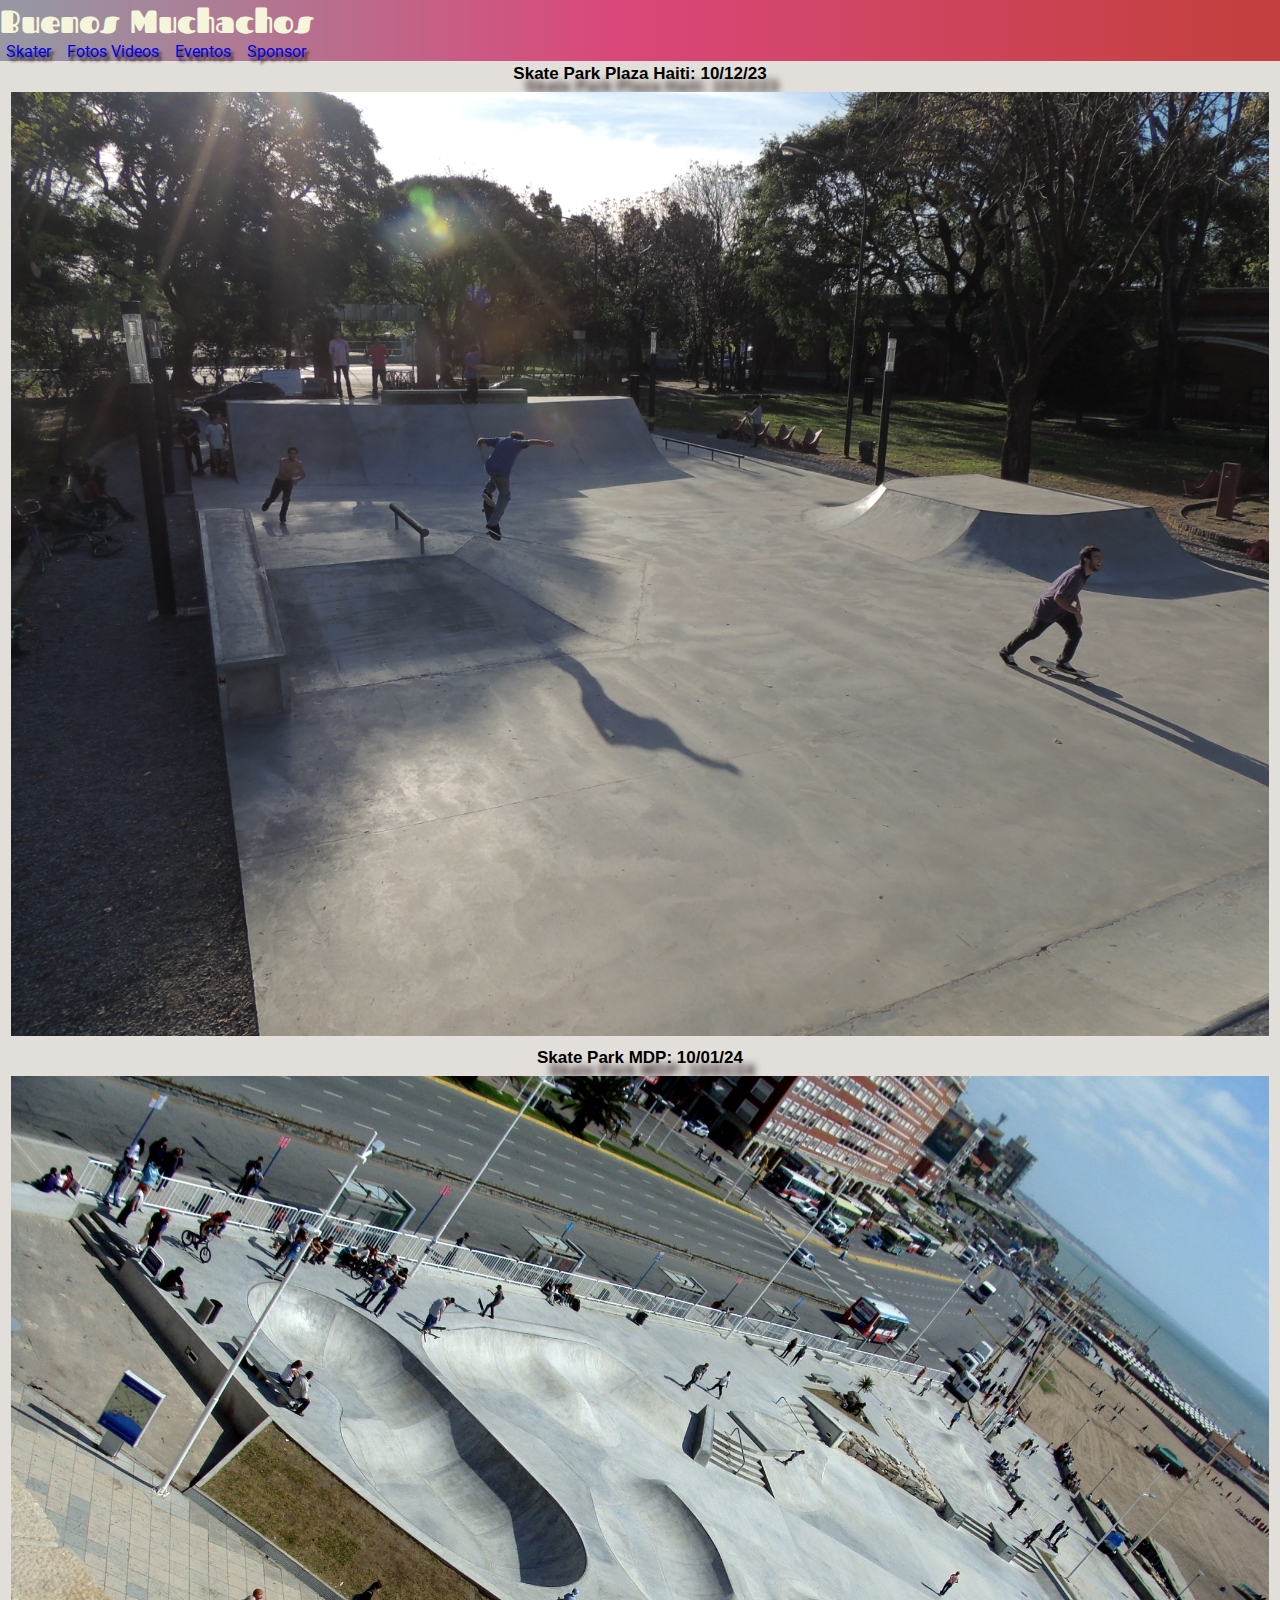
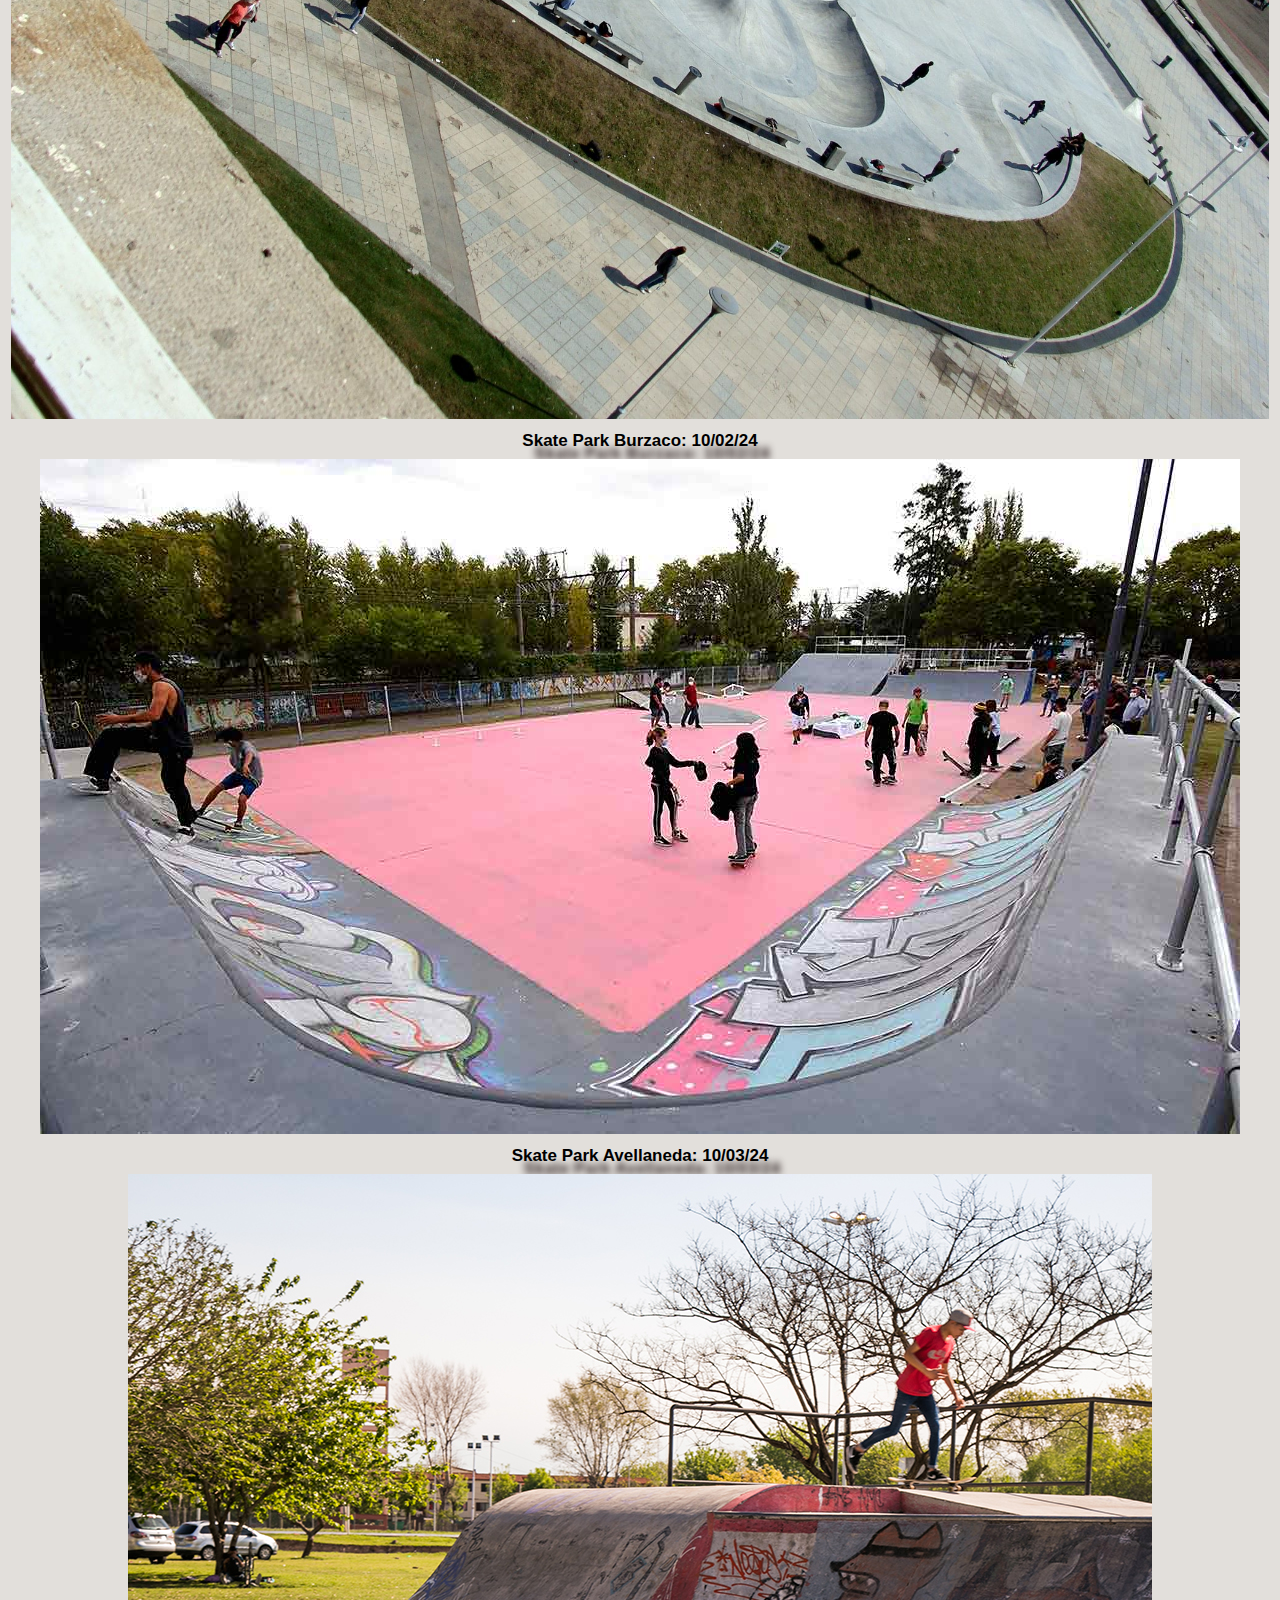
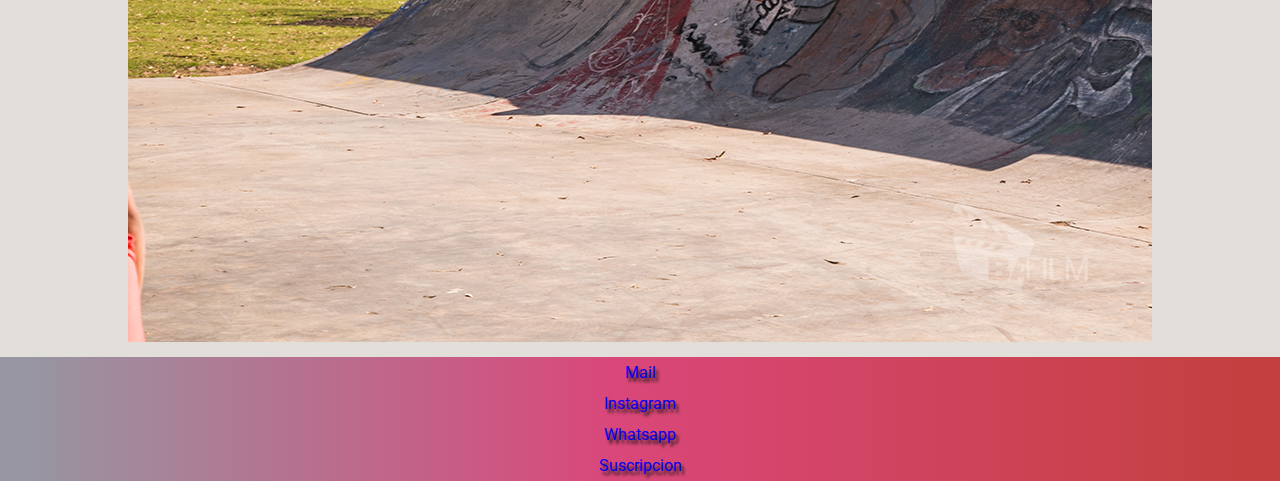
==== commit 96937320: "cambios y errores en html eventos" ====
--- a/pages/eventos.html
+++ b/pages/eventos.html
@@ -32,22 +32,22 @@
 
             <div>
                 <h2 class="eventos__titulo">Skate Park Plaza Haiti: 10/12/23</h2>
-                 <img src="../imagenes/skate park haiti.jpg" class="evento-destacado" alt="skate park plaza haiti foto">
+                <img src="../imagenes/skate park haiti.jpg" class="eventos__item--destacado" alt="skate park plaza haiti foto">
             </div>
 
             <div>
                 <h2 class="eventos__titulo">Skate Park MDP: 10/01/24</h2>
-            <img src="../imagenes/skate park mdp.jpg" alt="foto aerea skate park mar del plata">
+                <img src="../imagenes/skate park mdp.jpg" class="eventos__item" alt="foto aerea skate park mar del plata">
             </div>
             
             <div>
                 <h2 class="eventos__titulo">Skate Park Burzaco: 10/02/24</h2>
-            <img src="../imagenes/skate park burzaco.jpg" alt="foto skate park burzaco">
+                <img src="../imagenes/skate park burzaco.jpg" class="eventos__item" alt="foto skate park burzaco">
             </div>
             
             <div>
                 <h2 class="eventos__titulo">Skate Park Avellaneda: 10/03/24</h2>
-            <img src="../imagenes/skate park avellaneda.jpg" alt="foto skate park avellaneda">
+                <img src="../imagenes/skate park avellaneda.jpg" class="eventos__item" alt="foto skate park avellaneda">
             </div>
 
         </section>
--- a/css/style.css
+++ b/css/style.css
@@ -38,6 +38,11 @@
   .header__titulo {
     display: flex;
     justify-content: left;
+  }
+  .header__item {
+    text-align: right;
+    display: inline;
+    justify-content: right;
   }
 }
 
@@ -102,6 +107,34 @@
   font-family: "Lucida Sans", "Lucida Sans Regular", "Lucida Grande", "Lucida Sans Unicode", Geneva, Verdana, sans-serif;
 }
 
+/* --- comienzo eventos --- */
+.eventos {
+  display: flex;
+  flex-direction: column;
+  align-items: center;
+  background-color: rgb(226, 223, 219);
+  padding: 3px;
+}
+.eventos__titulo {
+  display: flex;
+  justify-content: center;
+  font-size: 17px;
+  text-shadow: 12px 13px 7px rgb(43, 30, 30);
+  font-family: "Lucida Sans", "Lucida Sans Regular", "Lucida Grande", "Lucida Sans Unicode", Geneva, Verdana, sans-serif;
+}
+.eventos__item {
+  width: 100%;
+  object-fit: contain;
+  align-items: center;
+  padding: 8px;
+}
+.eventos__item--destacado {
+  width: 100%;
+  object-fit: contain;
+  align-items: center;
+  padding: 8px;
+}
+
 /* --- comienzo skater --- */
 .skater {
   display: flex;
@@ -124,6 +157,48 @@
   padding: 8px;
 }
 .skater__item--destacada {
+  width: 100%;
+  object-fit: contain;
+  align-items: center;
+  padding: 8px;
+}
+
+/* --- comienzo fotosyvideos --- */
+.fotosvideos {
+  display: flex;
+  flex-direction: column;
+  align-items: center;
+  background-color: rgb(226, 223, 219);
+  padding: 3px;
+}
+.fotosvideos__item {
+  width: 100%;
+  object-fit: contain;
+  align-items: center;
+  padding: 8px;
+}
+.fotosvideos__item--destacada {
+  width: 100%;
+  object-fit: contain;
+  align-items: center;
+  padding: 8px;
+}
+
+/* --- comienzo sponsor --- */
+.sponsor {
+  display: flex;
+  flex-direction: column;
+  align-items: center;
+  background-color: rgb(226, 223, 219);
+  padding: 3px;
+}
+.sponsor__item {
+  width: 100%;
+  object-fit: contain;
+  align-items: center;
+  padding: 8px;
+}
+.sponsor__item--destacada {
   width: 100%;
   object-fit: contain;
   align-items: center;
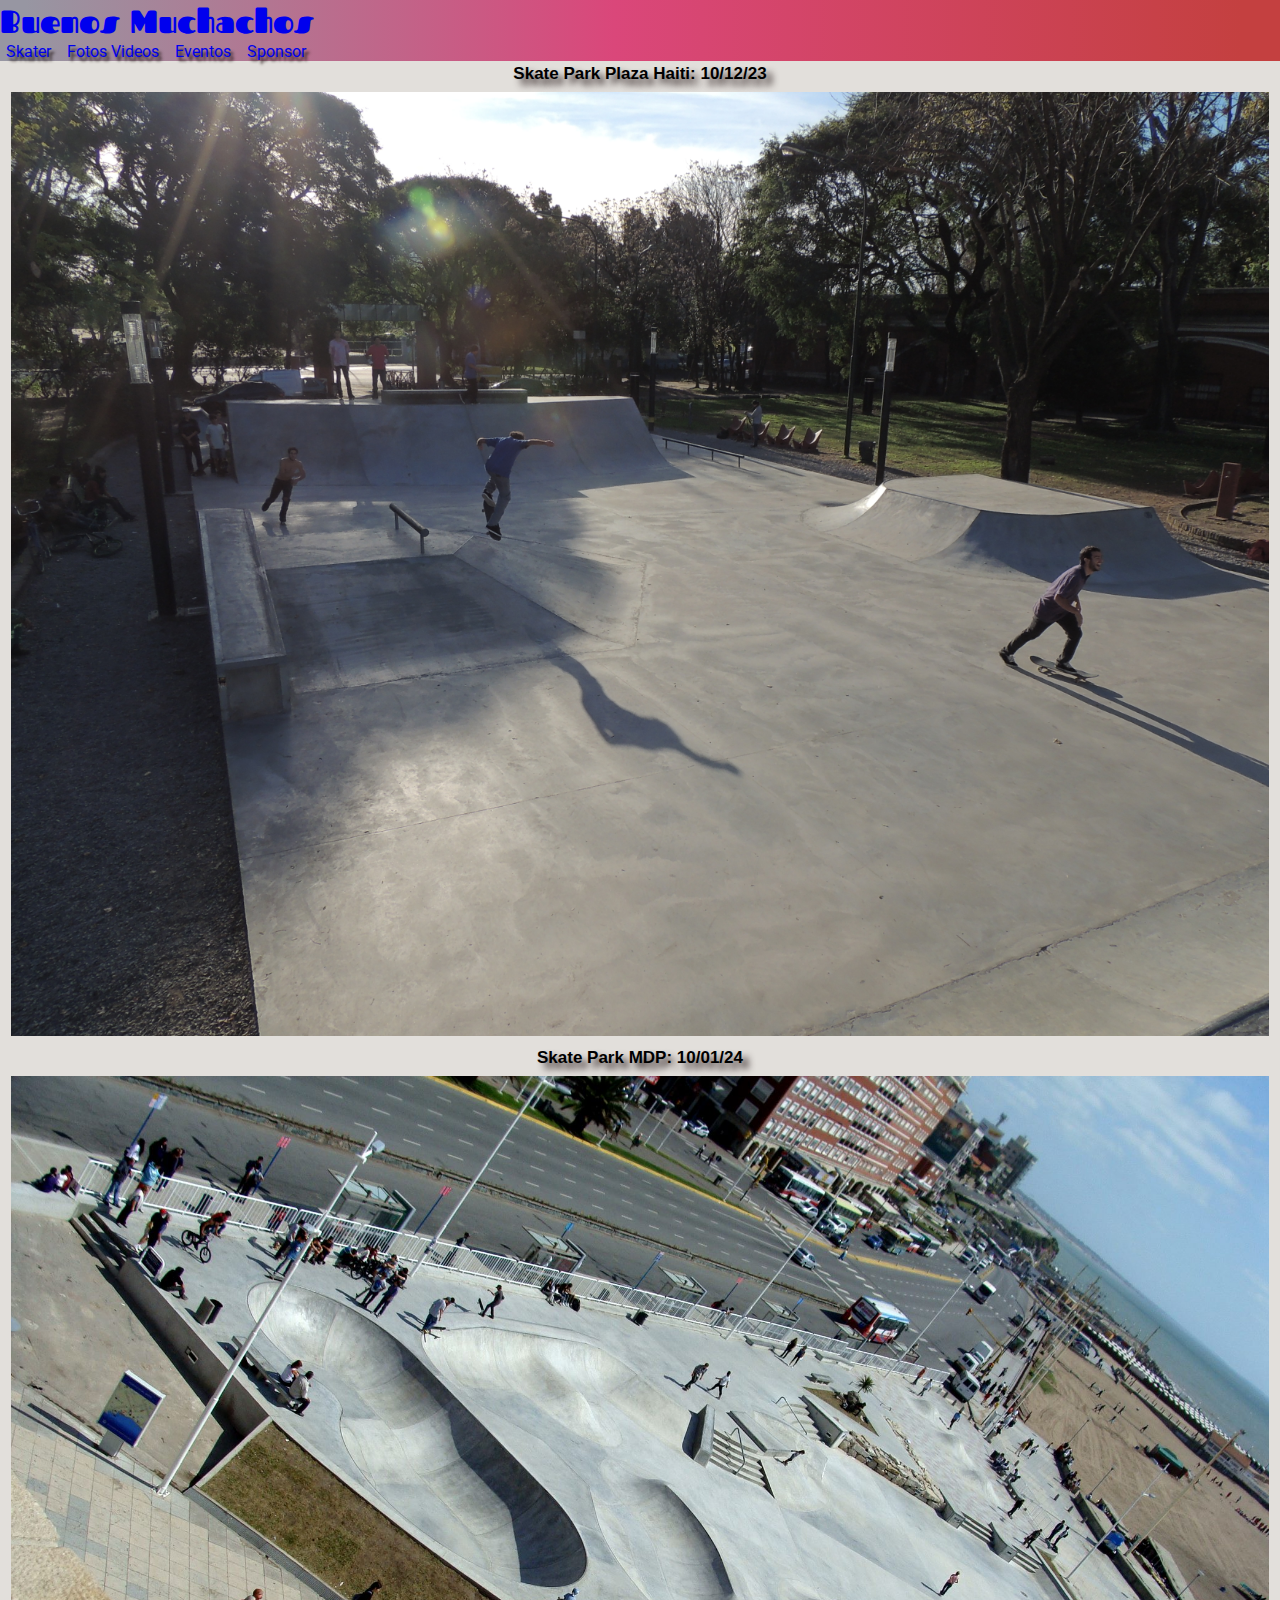
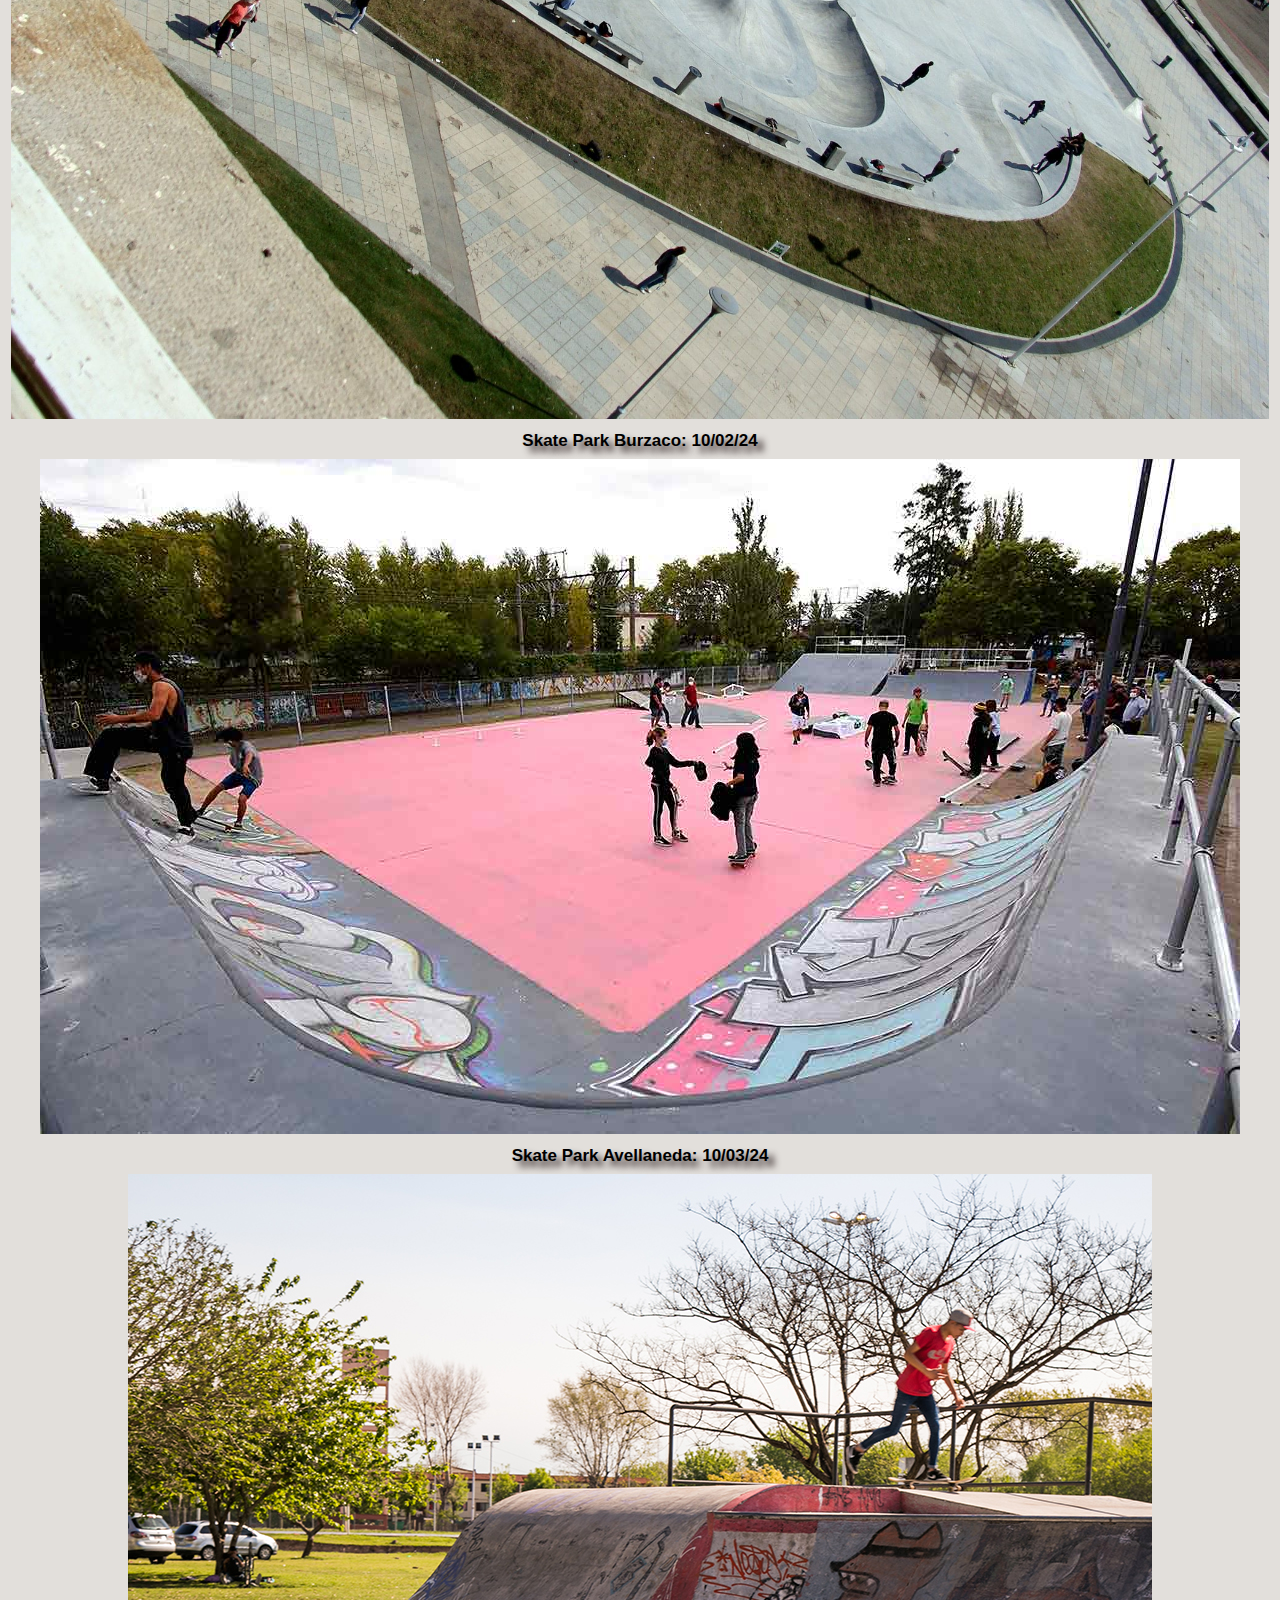
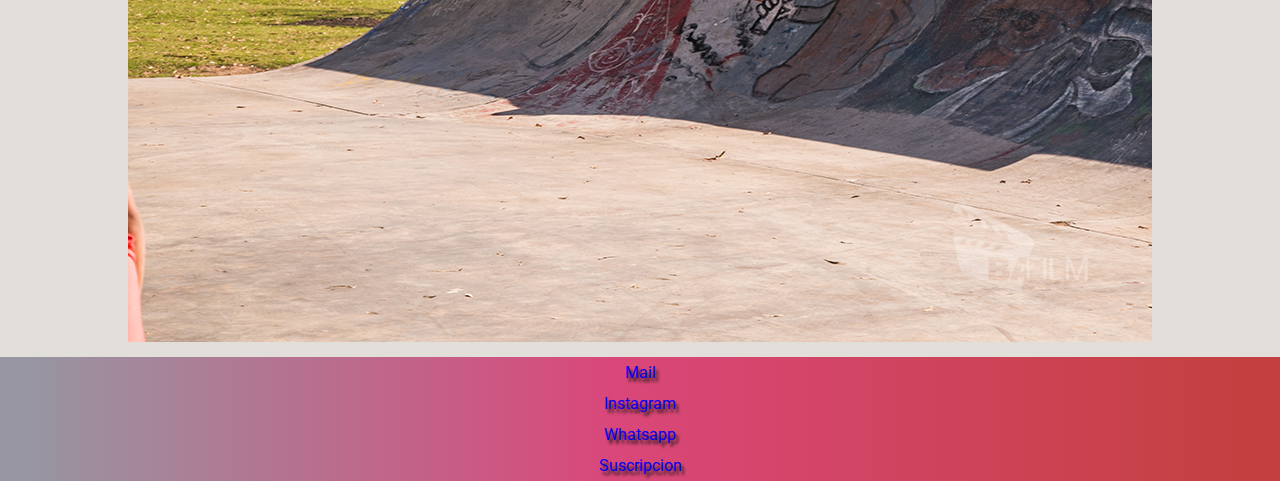
==== commit 650771f7: "cambios en link del header titulo para ser boton home" ====
--- a/pages/eventos.html
+++ b/pages/eventos.html
@@ -13,7 +13,7 @@
 
     <header class="header">
 
-        <h1 class="header__titulo">Buenos Muchachos</h1>
+        <h1 class="header__titulo"><a href="/index.html">Buenos Muchachos</a></h1>
   
         <nav class="header__navbar">
           <ul>
--- a/css/style.css
+++ b/css/style.css
@@ -119,7 +119,7 @@
   display: flex;
   justify-content: center;
   font-size: 17px;
-  text-shadow: 12px 13px 7px rgb(43, 30, 30);
+  text-shadow: 6px 6px 7px rgb(43, 30, 30);
   font-family: "Lucida Sans", "Lucida Sans Regular", "Lucida Grande", "Lucida Sans Unicode", Geneva, Verdana, sans-serif;
 }
 .eventos__item {
